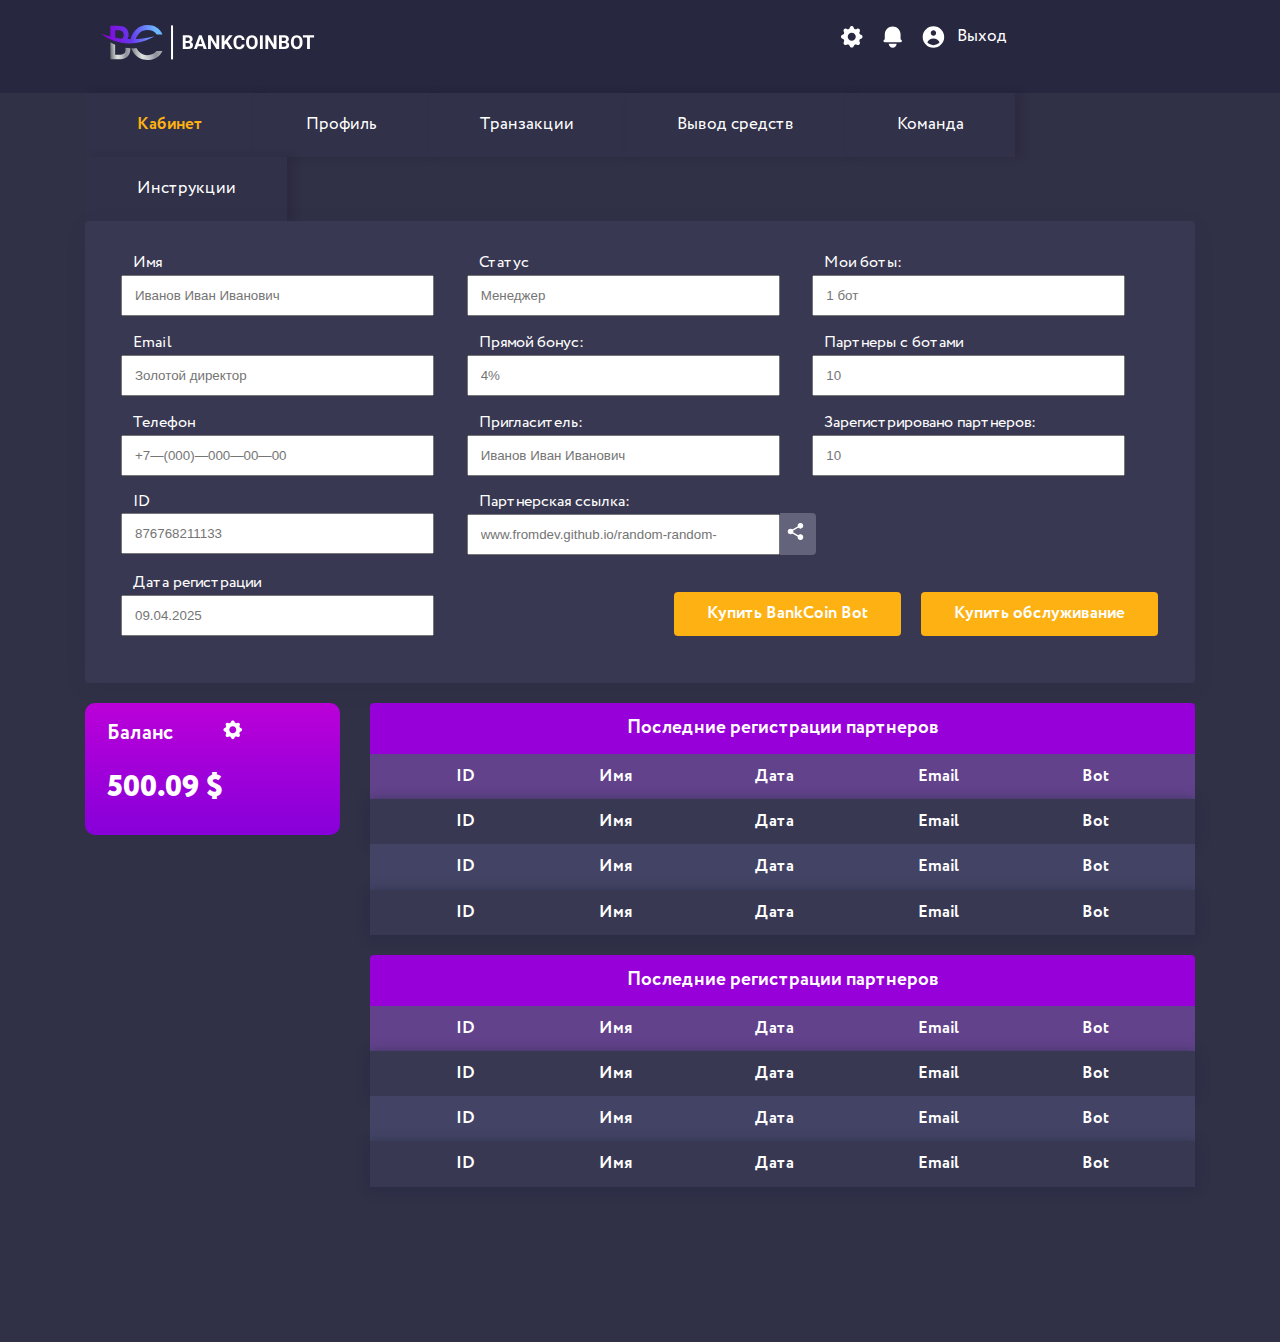
==== cabinet.html @ a49e3e09 "commit 5" ====
<!DOCTYPE html>
<html lang="ru">
<head>
    <meta charset="UTF-8">
    <meta name="viewport" content="width=device-width, initial-scale=1.0">
    <title>Кабинет</title>
    <link rel="stylesheet" href="./styles/style.css">
</head>
<body>
    <header class="header-cabinet">
        <div class="container">
            <div class="row">
                <div class="col col-3 margin"><img src="./img/header_logo.svg" alt=""></div>
                <div class="col col-5"></div>
                <div class="col col-4">
                    <div class="header-cabinet_icon">
                        <img src="./img/cog.svg" alt="">
                        <img class="header-cabinet-icon_bell" src="./img/bell.svg" alt="">
                        <img src="./img/user-circle.svg" alt="">
                        <a href="">Выход</a>
                    </div>
                </div>
            </div>
        </div>
    </header>

    <section class="cabinet-main">
        <div class="container">
            <div class="row">
                        <p>Кабинет</p>
                        <p>Профиль</p>
                        <p>Транзакции</p>
                        <p>Вывод средств</p>
                        <p>Команда</p>
                        <p>Инструкции</p>
            </div>
            <div class="row">
                <form action="">
                    <div class="cabinet-main_name">
                        <label for="">Имя</label>
                        <input type="text" placeholder="Иванов Иван Иванович">
                    </div>
                    <div class="cabinet-main_status">
                        <label for="">Статус</label>
                        <input type="text" placeholder="Менеджер">
                    </div>
                    <div class="cabinet-main_my-bots">
                        <label for="">Мои боты:</label>
                        <input type="text" placeholder="1 бот">
                    </div>
                    <div class="cabinet-main_email">
                        <label for="">Email</label>
                        <input type="text" placeholder="Золотой директор">
                    </div>
                    <div class="cabinet-bonus">
                        <label for="">Прямой бонус:</label>
                        <input type="text" placeholder="4%">
                    </div>
                    <div class="cabinet-main_partners-bots">
                        <label for="">Партнеры с ботами</label>
                        <input type="text" placeholder="10">
                    </div>
                    <div class="cabinet-main_tel">
                        <label for="">Телефон</label>
                        <input type="text" placeholder="+7—(000)—000—00—00">
                    </div>
                    <div class="cabinet-main_inviter">
                        <label for="">Пригласитель:</label>
                        <input type="text" placeholder="Иванов Иван Иванович">
                    </div>
                    <div class="cabinet-main_reg-partners">
                        <label for="">Зарегистрировано партнеров:</label>
                        <input type="text" placeholder="10">
                    </div>
                    <div class="cabinet-main_id">
                        <label for="">ID</label>
                        <input type="text" placeholder="876768211133">
                    </div>
                    <div class="cabinet-main_partner-link">
                        <label for="">Партнерская ссылка:</label>
                        <div class="cabinet-main-partner-link_wrap">
                            <input type="text" placeholder="www.fromdev.github.io/random-random-">
                            <img src="./img/cabinet-main_icon-1.svg" alt="">
                        </div>
                    </div>
                    <div class="cabinet-main_date">
                        <label for="">Дата регистрации</label>
                        <input type="text" placeholder="09.04.2025">
                    </div>
                
                    <div class="cabinet-main_btn">
                        <button class="btn btn-border">Купить BankCoin Bot</button>
                        <button class="btn btn-border">Купить обслуживание</button>
                    </div>
                </form>
            </div>

        </div>
    </section>

    <section class="cabinet-registrations">
        <div class="container">
            <div class="row">
                <div class="cabinet-registrations_balance">
                    <div class="cabinet-registrations-balance_text">
                        <span>Баланс</span>
                        <span>500.09 $</span>
                    </div>
                    <img src="./img/cog.svg" alt="">
                </div>

                <div class="cabinet-registrations_wrap">
                    <div class="cabinet-registrations-wrap_item">
                        <p>Последние регистрации партнеров</p>
                        <div class="cabinet-registrations-wrap-item_span"><span>ID</span> <span>Имя</span> <span>Дата</span> <span>Email</span> <span>Bot</span></div>
                        <div class="cabinet-registrations-wrap-item_span"><span>ID</span> <span>Имя</span> <span>Дата</span> <span>Email</span> <span>Bot</span></div>
                        <div class="cabinet-registrations-wrap-item_span"><span>ID</span> <span>Имя</span> <span>Дата</span> <span>Email</span> <span>Bot</span></div>
                        <div class="cabinet-registrations-wrap-item_span"><span>ID</span> <span>Имя</span> <span>Дата</span> <span>Email</span> <span>Bot</span></div>
                    </div>
                    <div class="cabinet-registrations-wrap_item">
                        <p>Последние регистрации партнеров</p>
                        <div class="cabinet-registrations-wrap-item_span"><span>ID</span> <span>Имя</span> <span>Дата</span> <span>Email</span> <span>Bot</span></div>
                        <div class="cabinet-registrations-wrap-item_span"><span>ID</span> <span>Имя</span> <span>Дата</span> <span>Email</span> <span>Bot</span></div>
                        <div class="cabinet-registrations-wrap-item_span"><span>ID</span> <span>Имя</span> <span>Дата</span> <span>Email</span> <span>Bot</span></div>
                        <div class="cabinet-registrations-wrap-item_span"><span>ID</span> <span>Имя</span> <span>Дата</span> <span>Email</span> <span>Bot</span></div>
                        
                    </div>
                </div>
            </div>
        </div>
    </section>
</body>
</html>
---- styles/style.css ----
@import url('./font.css');
@import url('./grid.css');
@import url('./media.css');


:root {
    --color-yellow: #FEB113;
    --color-white: #FFFFFF;
    --color-black: #000000;
    --color-text: #001A49; 
    --color-headers: #00155F;
    --color-grey: #F1F2F9;
}

/* *_______________MAIN STYLES_______________* */
*,
*::before,
*::after {
  box-sizing: border-box;
}

ul, li {
  list-style: none;
  margin: 0;
  padding: 0;
}

body {
  margin: 0;
  font-family: 'Circe', serif;
  font-weight: 400;
  color: var(--color-black);
  font-size: 17px;
  line-height: 1.41;
}

h1 {
  margin: 0;
  font-weight: 700;
  font-size: 45px;
  line-height: 1.1;
  color: var(--color-white);
}

h2 {
  line-height: 1.36;
  margin: 0;
  font-weight: 700;
  font-size: 37px;
  color: var(--color-headers);
}

h3 {
  margin: 0;
}

h4 {
  margin: 0;
}

img {
  /* max-width: 100%; */
}

p {
  margin: 0;
}

a {
  text-decoration: none;
  color: black;
}

.btn {
  all: unset;
  cursor: pointer;
  box-sizing: border-box;
  font-size: 17px;
  text-align: center;
  font-weight: 700;
  line-height: 1.17;
  color: var(--color-white);
  padding: 12px 33px;
  background: var(--color-yellow);
}

.btn-border {
  border-radius: 4px;
}

.btn-black {
  background: #281C02;
}

.container {
  max-width: 1110px;
  width: 100%;
  margin: 0 auto;
  padding: 0 16px;
}

/* *_______________header_______________* */
.header {
  position: relative;
  overflow: visible;
  padding: 20px;
  color: var(--color-white);
  text-align: center;
  background: #3703456E;
}

.header a {
  display: inline-block;
  max-width: 100%;
}

.header_image-wrapper {
  position: absolute;
  top: 0;
  left: 0;
  width: 100%;
  height: 1441px;
  height: 1236px;
  z-index: -1;
}

.header-image-wrapper_img {
  width: 100%;
  height: 100%;
}

.header_nav {
  display: flex;
  justify-content: space-between;
}

.header_nav a {
  color: var(--color-white);
  font-weight: 700;
  font-size: 17px;
  height: 1.17;
}

.header_login {
  display: flex;
  justify-content: center;
  gap: 20px;
  margin-left: 8px;
}

.header_login .btn {
  min-width: 160px;
}

/* *_______________greating_______________* */
.greating {
  color: var(--color-white);
  padding-top: 174px;
  padding-bottom: 240px;
}

.greating_title h1 {
  margin-bottom: 5px;
}

.greating_title p {
  font-size: 25px;
  line-height: 1.44;
  margin-bottom: 34px;
}

/* *_______________trading_______________* */
.trading {
  padding-top: 56px;
  padding-bottom: 61px;
  background: var(--color-grey);
}

.trading_text h2 {
  line-height: 1.06;
  margin-bottom: 20px;
}

.trading_text p {
  font-size: 20px;
  line-height: 1.67;
}

/* *_______________advantages_______________* */
.advantages {
  padding: 60px 0;
}

.advantages .col:nth-child(1), .advantages .col:nth-child(2)  {
  margin-bottom: 72px;
}

.advantages h2 {
  margin-bottom: 40px;
}

.advantages_item {
  display: flex;
}


.advantages-item_img {
  margin-right: 21px;
}

.advantages-item_img img {
  max-width: 72px;
}

.advantages-item_text b {
  font-size: 27px;
  font-weight: 700;
  line-height: 1.87;
}

.advantages-item_text p {
  font-size: 17px;
  line-height: 1.41;
}

/* *_______________advantages_______________* */
.possibilities {
  padding-top: 55px;
  padding-bottom: 79px;
  background-image: url(../img/advantages_bg.jpg);
  background-position: cover;
  color: var(--color-white);
  position: relative;
}

.possibilities .row {
  max-width: 1101px;
}

.possibilities::before {
  content: '';
  position: absolute;
  top: 44%;
  left: 48%;
  transform: translate(-50%, -50%);
  width: 860px; 
  height: 1px;
  border-bottom: 3px dotted white; 
  opacity: 0.4; 
  z-index: 1;
  /* pointer-events: none; */
}

.possibilities h2 {
  margin-bottom: 45px;
  text-align: center;
  color: var(--color-white);
}

.possibilities_item {
  display: flex;
  flex-direction: column;
  text-align: center;
  z-index: 1;
}

.possibilities_item img {
  max-width: 72px;
  margin: 0 auto;
  margin-bottom: 26px;
}

.possibilities_item p {
  max-width: 251px;
}

.possibilities_item:last-child p {
  max-width: 185px;
}

/* *_______________functions_______________* */
.functions {
  padding: 64px 0;
}

.functions h2 {
  font-size: 37px;
  line-height: 1.72;
  font-weight: 700;
  margin-bottom: 40px;
}

.functions_item img {
  margin-bottom: 16px;
}

.functions_item p {
  max-width: 255px;
  font-size: 16px;
  line-height: 1.5;
}

/* *_______________strategies_______________* */
.strategies {
  padding-top: 55px;
  padding-bottom: 70px;
  background: #F1F2FF;
}

.strategies h2 {
  text-align: center;
  margin-bottom: 40px;
}

.strategies_wrap {
  display: flex;
}

.strategies-wrap_left {
  margin-right: 65px;
}

.strategies-wrap_left p {
  font-size: 19px;
  line-height: 1.57;
  color: #0E1F5A;
  font-weight: 700;
  max-width: 476px;
}

.strategies-wrap_right {
  display: flex;
  flex-direction: column;
  gap: 14px;
}

.strategies-wrap-right_card {
  position: relative;
  padding: 24px 35px 30px 32px;
  background: var(--color-white);
  border-radius: 4px;
  box-shadow: 0px 4px 15px 0px #00000014;
}

.strategies-wrap-right_card:nth-child(1)::before {
  content: '';
  position: absolute;
  left: 0;
  top: 50%;
  transform: translateY(-50%);
  height: 89px; 
  width: 3px;
  background-color: #FECA13; 
}

.strategies-wrap-right_card:nth-child(2)::before {
  content: '';
  position: absolute;
  left: 0;
  top: 50%;
  transform: translateY(-50%);
  height: 89px; 
  width: 3px;
  background-color: #4168F2; 
}

.strategies-wrap-right_card:nth-child(3)::before {
  content: '';
  position: absolute;
  left: 0;
  top: 50%;
  transform: translateY(-50%);
  height: 89px; 
  width: 3px;
  background: #8900D9;
}

.strategies-wrap-right_card b {
  font-size: 21px;
  font-weight: 800;
  line-height: 1.42;
}

.strategies-wrap-right_card:nth-child(1) b {
  color: #FECA13;
} 

.strategies-wrap-right_card:nth-child(2) b {
  color: #4168F2;
} 

.strategies-wrap-right_card:nth-child(3) b {
  color: #A437ED;
} 

.strategies-wrap-right_card p {
  font-size: 17px;
  max-width: 505px;
}

/* *_______________safety _______________* */
.safety {
  padding-top: 138px;
  padding-bottom: 113px;
}

.safety h2 {
  font-size: 37px;
  font-weight: 800;
  line-height: 1.72;
  margin-bottom: 20px;
}

.safety_left {
  display: flex;
  flex-direction: column;
  max-width: 570px;
  margin-right: 32px;
}

.safety-left_item {
  display: flex;
  padding: 34px 44px 39px 33px;
  font-size: 17px;
  background: #F0ECFD;
  color: #18191F;
  box-shadow: 0px 4px 11px 0px #4A1D662E;
  border-radius: 4px;
}

.safety-left_item:nth-child(1) {
  background: linear-gradient(to bottom, #7C06C4, #6506C4);
  box-shadow: 0px 4px 15px 0px #00000014;
  color: var(--color-white);
}

.safety-left_item:nth-child(1) img {
  width: 72px;
  height: 72px;
}

.safety-left_item img {
  min-width: 72px;
  min-height: 72px;
  margin-right: 26px;
}

.safety_hand {
  border-radius: 4px;
  box-shadow: 0px 4px 7px 0px #5252523B;
}

/* *_______________steps _______________* */
.steps {
  padding-top: 60px;
  padding-bottom: 135px;
  background-image: url(../img/steps_bg.jpg);
  background-position: right center;
  background-repeat: no-repeat;
  background-size: cover;
  
}

.steps h2 {
  color: var(--color-white);
  font-weight: 800;
  margin-bottom: 100px;
}

/* *_______________crypto-prices_______________* */
.crypto-prices {
  padding-top: 42px;
  padding-bottom: 77px;
  background-image: url(../img/crypto-prices_bg.jpg);
}

.crypto-prices_btn {
  padding: 18px 20px;
  display: flex;
  background: #3F226194;
  width: 48px;
  height: 48px;
  border-radius: 50%;
  margin: auto 0;
  cursor: pointer;
}

.crypto-prices h2 {
  color: var(--color-white);
  font-weight: 800;
  margin-bottom: 38px;
  text-align: center;
}

.crypto-prices_cards {
  display: flex;
  justify-content: center;
  gap: 50px;
}

.crypto-prices-cards_item {
  padding: 40px 55px;
  background: var(--color-white);
  box-shadow: 0px 4px 19px 0px #00000040;
  border-radius: 10px;
  text-align: center;
}

.crypto-prices-cards_item p {
  text-align: center;
}

.crypto-prices-cards-item_text {
  font-size: 16px;
  color: #5C79B2;
  line-height: 3.36;
}

.crypto-prices-cards-item_price { 
  display: flex;
  font-size: 37px;
  font-weight: 800;
  gap: 11px;
}

.crypto-prices-cards-item_price span {
  display: inline-block;
  font-size: 22px;
  font-weight: 400;
  color: #F53030;
  line-height: 2.29;
  margin-bottom: auto;
}

/* *_______________questions_______________* */
.questions {
  padding-top: 60px;
  padding-bottom: 85px;
  background: #F4F2FF;
}

.questions h2 {
  line-height: 1.51;
  font-weight: 800;
  text-align: center;
  margin-bottom: 30px;
}

.questions_items {
  display: flex;
  flex-direction: column;
  gap: 10px;
}

.questions-items_item {
  display: flex;
  justify-content: space-between;
  padding: 12px 40px;
  background: var(--color-white);
  border-radius: 10px;
  font-size: 20px;
  line-height: 1.2;
  font-weight: 700;
  color: #001A49;
  box-shadow: 0px 4px 11px 0px #4A1D661A;
}

.questions-items-item_text {
  display: flex;
  align-items: center;
}

.questions-items_item img {
  padding: 20px 18px;
  border-radius: 50%;
  background: #D4D6F1;
}

/* *_______________contact-form_______________* */
.contact-form {
  padding: 59px 195px 49px 176px;
  padding-top: 59px;
  padding-bottom: 49px;
  background-image: url(../img/contact-form_bg.jpg);
}

.contact-form h2 {
  line-height: 1.22;
  font-weight: 700;
  font-size: 27px;
  color: var(--color-white);
  margin-bottom: 27px;
}

.contact-form_right {
  margin-right: 150px;
}

.contact-form_left form {
  display: flex;
}

.contact-form-left_input {
  display: flex;
  flex-direction: column;
  gap: 10px;
  margin-right: 15px;
}

.contact-form-left_input input {
  padding: 10px 18px;
  min-width: 255px;
  border: none;
  border-radius: 4px;
  font-size: 14px;
  line-height: 1.71;
  color: #A1A1A1;
  outline: none;
}

.contact-form-left_area textarea {
  padding: 9px 23px 9px 23px;
  font-size: 14px;
  min-width: 365px;
  min-height: 100px;
  line-height: 1.71;
  color: #A1A1A1;
  border-radius: 4px;
  border: none;
  margin-bottom: 10px;
  outline: none;
}

.contact-form-left_area input {
 margin: 0;
}

.checkbox-container label {
  font-size: 15px;
  color: var(--color-white);
}

.checkbox-container label a {
  color: var(--color-white);
  font-weight: 700;
  text-decoration:underline;
}

.contact-form-left_area .btn {
  display: flex;
  margin-left: auto;
  margin-top: 37px;
  padding: 13px 39px;
}

.footer {
  padding-top: 44px;
  padding-bottom: 24px;
  background: #0B0D17;
  color: var(--color-white);
}

.footer_top {
  margin-bottom: 30px;
}

.footer-top_logo {
  text-align: center;
  margin-bottom: 38px;
}

.footer-top_info {
  display: flex;
  justify-content: center;
  text-align: center;
}
.footer-top_info nav {
  text-align: center;
  display: flex;
  line-height: 1.33;
  font-size: 15px;
  gap: 42px;
}

.footer-top-info_license {
  display: flex;
  justify-content: flex-end;
  font-size: 15px;
  line-height: 1.33;
  text-align: end;
}

.footer_bottom {
  position: relative;
  border-top: var(--color-white);
  display: flex;
  justify-content: space-between;
}

.footer_bottom::before {
  content: "";
  position: absolute;
  left: 50%; 
  top: -20px;
  width: 1200px; 
  height: 1px; 
  background-color: white; 
  opacity: 0.2; 
  transform: translateX(-50%);
}

.footer_bottom p {
  color: #D9DBE1;
  font-size: 14px;
  line-height: 1.71;
}

.footer-bottom_social {
  display: flex;
  gap: 16px;
}

.footer-bottom-social_img {
  text-align: center;
  width: 24px;
  height: 24px;
  border-radius: 100%;
  background: #23252E;
  visibility: visible;
  max-width: 100%;
}

/* ?_______________HOME-MENU_______________* */

.home-menu {
  padding: 80px 0;
}

.home-menu_items {
  display: flex;
  flex-direction: column;
  gap: 30px;
  text-align: center;
  justify-content: center;
}

.home-menu-items_item {
  padding: 20px;
  background: #404066;
  color: white;
  font-size: 30px;
  font-weight: 700;
  border-radius: 4px;
  width: 800px;
  margin: 0 auto;
}

/* ?_______________LOGIN_______________* */
.header-login {
  background: #370345;
}

/* *_______________login-form_______________* */
.login-form {
  background: #F8F9FF;
  padding: 139px 0;
}

.login-form_wrap h1 {
  font-size: 26px;
  color: #00155F;
  margin-bottom: 7px;
  line-height: 100%;
  letter-spacing: -0.55px;
}

.login-form_wrap p {
  color: #8392AB;
  line-height: 100%;
  letter-spacing: -0.55px;
  margin-bottom: 30px;
}

.login-form_wrap form {
  display: flex;
  flex-direction: column;
}

.login-form_wrap form label {
  color: #252F40;
  margin-bottom: 5px;
}

.login-form_wrap form input {
  padding: 12px;
  border-radius: 4px;
  border: 1px solid #D9D9D9;
  min-width: 361px;
}

.login-form_wrap form input:hover, .login-form_wrap form input:focus {
  border: 1px solid #E293D3;
  box-shadow: 0px 0px 0px 2px #E293D37F;
  outline: none;
}

.login-form_wrap form label:last-of-type {
  margin-top: 30px;
}

.login-form_wrap span {
  font-size: 14px;
  color: #8392AB;
  line-height: 100%;
}

.login-form-wrap_remember-password {
  text-decoration: underline;
  margin-top: 5px;
  margin-bottom: 30px;
}

.login-form_wrap button {
  margin-bottom: 19px;
}

.login-form_wrap a {
  color: #00155F;
  font-size: 17px;
  font-weight: 700;
}

.login-form_wrap {
  display: flex;
  flex-direction: column;
}

/* ?_______________REGISTER_______________* */
.register_wrap {
  padding: 40px 50px 68px 49px;
  margin-top: 82px;
  background: #FFFFFF;
  box-shadow: 0px 20px 27px 0px #0000000D;
  max-width: 1110px;
  width: 100%;
  width: 1110px;
  margin: 82px auto 116px auto;
  border-radius: 12px;
  box-shadow: 0px 20px 27px 0px #0000000D;
}

.register_wrap h1 {
  text-align: center;
  color: #00155F;
  font-size: 26px;
  margin-bottom: 36px;
}

.register_wrap form {
  display: grid;
  grid-template-rows:  repeat(3, 1fr);
  grid-template-columns: repeat(3, 1fr);
  gap: 15px 20px;
}

.register-wrap-form_email {
  grid-row: 1;
  grid-column: 1;
}

.register-wrap-form_password-new {
  grid-row: 1;
  grid-column: 2;
}

.register-wrap-form_password {
  grid-row: 1;
  grid-column: 3;
}

.register-wrap-form_name {
  grid-row: 2;
  grid-column: 1;
}

.register-wrap-form_id {
  grid-row: 3;
  grid-column: 1;
}

.register-wrap-form_btn {
  grid-row: 3;
  grid-column: 2;
  height: 45;
}

.register-wrap-form_input {
  color: #00155F;
  margin-top: auto;
  grid-row: 3;
  grid-column: 3;
  font-size: 14px;
}

.register_wrap form label {
  font-size: 17px;
  color: #252F40;
  margin-bottom: 5px;
  margin-left: 11px;
}

.register_wrap form input {
  font-size: 15px;
  padding: 12px;
  width: 323px;
  border-radius: 4px;
  border: solid 1px #D9D9D9;
}

.register_wrap form input:hover, .register_wrap form input:focus {
  border: 1px solid #E293D3;
  box-shadow: 0px 0px 0px 2px #E293D37F;
  outline: none;
}

.register_wrap form button {
  box-shadow: 0px 2px 4px -1px #00000012, 0px 4px 6px -1px #0000001F;
  width: 323px;
  height: 45px;
  text-align: center;
  margin-top: auto;
}

.register_wrap .register-wrap-form_input label {
  margin: 0;
  font-size: 14px;
}

.register_wrap .register-wrap-form_input input {
  margin: 0;
}

.register_wrap .register-wrap-form_input input:focus, .register_wrap .register-wrap-form_input input:active, .register_wrap .register-wrap-form_input input:hover {
  border: none;
  box-shadow: none;
}

.register_wrap .register-wrap-form_input span {
  font-weight: 700;
  color: #00155F;
}

.register_join {
  display: flex;
  margin-top: 35px;
  justify-content: center;
  gap: 10px;
}

.register_join span {
  color: #8392AB;
  font-size: 14px;
}

.register_join a {
  font-weight: 700;
  font-size: 14px;
  color: #00155F;
}

/* ?_______________CABINET______________* */
.header-cabinet {
  background: #27273F;
  padding: 25px 0;
}

.header-cabinet_icon {
  display: flex;
}

.header-cabinet-icon_bell {
  position: relative;
}

.header-cabinet img + img {
  margin-left: 20px;
}

.header-cabinet a {
  margin-left: 12px;
  color: #FFFFFF;
}

/* *_______________cabinet-main _______________* */
.cabinet-main {
  background: #303047;
}

.cabinet-main p {
  padding: 20px 51.5px;
  background: #313149;
  box-shadow: 7px 0px 8px 0px #1E152738;
  color: #FFFFFF;
  /* border-radius: 4px; */
}

.cabinet-main p:first-child {
  color: #FEB113;
  font-weight: 700;
}

.cabinet-main form {
  display: grid;
  gap: 15px 0px;
  grid-template-columns: repeat(3, 1fr);
  grid-template-rows: repeat(5, 1fr);
  padding: 30px 37px 47px 36px;
  background: #383852;
  box-shadow: 0px 6px 27px 0px #0000000D;
  border-radius: 4px;
}

.cabinet-main-partner-link_wrap {
  display: flex;
  align-items: center;
}

.cabinet-main_name {
  grid-row: 1;
  grid-column: 1;
  width: 313px;
}

.cabinet-main_partner-link {
  display: flex;
  flex-direction: column;
  grid-row: 4;
  grid-column: 2/4;
}

.cabinet-main_partner-link img {
  background: #63637C;
  padding: 10px 12px 15px 7px;
  border-top-right-radius: 4px;
  border-bottom-right-radius: 4px;
}

.cabinet-main_date {
  grid-row: 5;
  grid-column: 1;
}

.cabinet-main_id {
  display: flex;
  flex-direction: column;
}

.cabinet-main_btn {
  grid-row: 5;
  grid-column: 2/4;
  display: flex;
  gap: 20px;
  margin-left: auto;
  margin-top: auto;
}

.cabinet-main form label {
  color: #FFFFFF;
  font-size: 16px;
  margin-left: 12px;
}

.cabinet-main form input {
  padding: 11px 12px;
  width: 313px;
  max-width: 313px;
  color: #013965;
}

/* *_______________cabinet-main _______________* */
.cabinet-registrations {
  padding-top: 20px;
  padding-bottom: 155px;
  background: #303047;
}

.cabinet-registrations_balance {
  display: flex;
  padding: 17px 19px 17px 22px;
  background: linear-gradient(to bottom, #BB00D9, #8700D9);
  border-radius: 10px;
  margin-right: auto;
  height: 132px;
  width: 255px;
}

.cabinet-registrations_balance img {
  width: 20px;
  height: 20px;
  /* padding: 16px; */
}

.cabinet-registrations-balance_text {
  display: flex;
  flex-direction: column;
  gap: 19px;
  color: var(--color-white);
}

.cabinet-registrations-balance_text span:nth-child(1) {
  font-size: 21px;
  font-weight: 700;
  line-height: 134%;
}

.cabinet-registrations-balance_text span:nth-child(2) {
  font-size: 31px;
  font-weight: 800;
  line-height: 132%;
}

.cabinet-registrations-wrap_item p {
  font-weight: 700;
  line-height: 124%;
  font-size: 19px;
  padding: 14px 0;
  background: #9800D9;
  min-width: 825px;
  text-align: center;
  color: white;
  border-top-left-radius: 4px;
  border-top-right-radius: 4px;
}



.cabinet-registrations-wrap-item_span {
  padding: 12px 86px;
  background: #62428B;
  color: var(--color-white);
  font-weight: 700;
  line-height: 124%;
}

.cabinet-registrations-wrap_item .cabinet-registrations-wrap-item_span:nth-last-child(4) {
  display: flex;
  justify-content: space-between;
}

.cabinet-registrations-wrap_item .cabinet-registrations-wrap-item_span:nth-last-child(3) {
  display: flex;
  justify-content: space-between;
  background: #383852;
  box-shadow: 0px 1px 10px 0px #222B41AD;
}

.cabinet-registrations-wrap_item .cabinet-registrations-wrap-item_span:nth-last-child(2) {
  display: flex;
  justify-content: space-between;
  background: #434365;
}

.cabinet-registrations-wrap_item .cabinet-registrations-wrap-item_span:nth-last-child(1) {
  display: flex;
  justify-content: space-between;
  background: #383852;
  box-shadow: 0px 1px 10px 0px #222B41AD;
}

.cabinet-registrations_wrap  {
  display: flex;
  flex-direction: column;
  gap: 20px
}

.profile p {
  padding: 20px 51.5px;
  background: #313149;
  box-shadow: 7px 0px 8px 0px #1E152738;
  color: #FFFFFF;
  /* border-radius: 4px; */
}

.profile p:nth-child(2) {
  color: #FEB113;
  font-weight: 700;
}
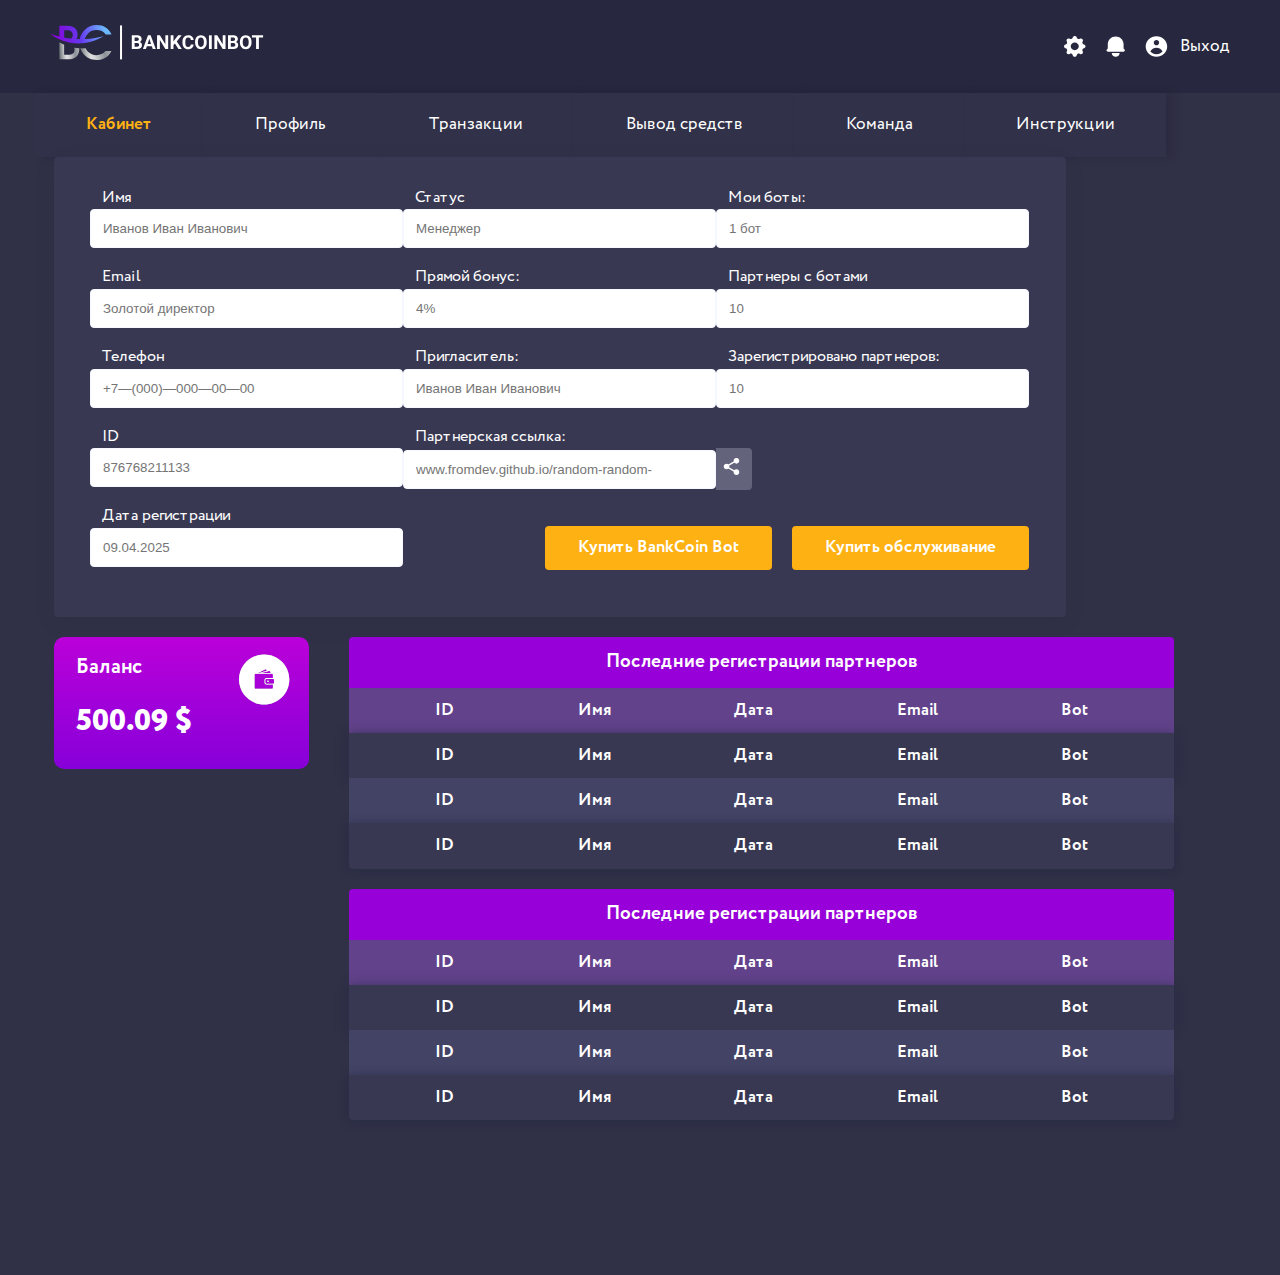
==== commit e0047599: "commit 9" ====
--- a/cabinet.html
+++ b/cabinet.html
@@ -5,6 +5,7 @@
     <meta name="viewport" content="width=device-width, initial-scale=1.0">
     <title>Кабинет</title>
     <link rel="stylesheet" href="./styles/style.css">
+    <link rel="stylesheet" href="./styles/media.css">
 </head>
 <body>
     <header class="header-cabinet">
@@ -26,13 +27,13 @@
 
     <section class="cabinet-main">
         <div class="container">
-            <div class="row">
-                        <p>Кабинет</p>
-                        <p>Профиль</p>
-                        <p>Транзакции</p>
-                        <p>Вывод средств</p>
-                        <p>Команда</p>
-                        <p>Инструкции</p>
+            <div class="row desktop">
+                <a>Кабинет</a>
+                <a>Профиль</a>
+                <a>Транзакции</a>
+                <a>Вывод средств</a>
+                <a>Команда</a>
+                <a>Инструкции</a>
             </div>
             <div class="row">
                 <form action="">
@@ -105,8 +106,9 @@
                     <div class="cabinet-registrations-balance_text">
                         <span>Баланс</span>
                         <span>500.09 $</span>
+                        
                     </div>
-                    <img src="./img/cog.svg" alt="">
+                    <img src="./img/cabinet_icon.svg" alt="">
                 </div>
 
                 <div class="cabinet-registrations_wrap">
--- a/styles/style.css
+++ b/styles/style.css
@@ -1,6 +1,5 @@
 @import url('./font.css');
 @import url('./grid.css');
-@import url('./media.css');
 
 
 :root {
@@ -59,7 +58,7 @@
 }
 
 img {
-  /* max-width: 100%; */
+  max-width: 100%;
 }
 
 p {
@@ -93,10 +92,11 @@
 }
 
 .container {
-  max-width: 1110px;
+  max-width: 1212px;
   width: 100%;
   margin: 0 auto;
   padding: 0 16px;
+  /* margin: 0 auto */
 }
 
 /* *_______________header_______________* */
@@ -107,11 +107,16 @@
   color: var(--color-white);
   text-align: center;
   background: #3703456E;
+  z-index: 2;
 }
 
 .header a {
   display: inline-block;
   max-width: 100%;
+}
+
+.header_logo {
+  min-width: 213px;
 }
 
 .header_image-wrapper {
@@ -119,7 +124,6 @@
   top: 0;
   left: 0;
   width: 100%;
-  height: 1441px;
   height: 1236px;
   z-index: -1;
 }
@@ -152,11 +156,12 @@
   min-width: 160px;
 }
 
+
+
 /* *_______________greating_______________* */
 .greating {
   color: var(--color-white);
-  padding-top: 174px;
-  padding-bottom: 240px;
+  padding: 174px 0 240px;
 }
 
 .greating_title h1 {
@@ -240,14 +245,14 @@
 .possibilities::before {
   content: '';
   position: absolute;
-  top: 44%;
-  left: 48%;
+  top: 42%;
+  left: 50%;
   transform: translate(-50%, -50%);
   width: 860px; 
   height: 1px;
   border-bottom: 3px dotted white; 
   opacity: 0.4; 
-  z-index: 1;
+  z-index: 2;
   /* pointer-events: none; */
 }
 
@@ -268,6 +273,7 @@
   max-width: 72px;
   margin: 0 auto;
   margin-bottom: 26px;
+  z-index: 2;
 }
 
 .possibilities_item p {
@@ -276,6 +282,7 @@
 
 .possibilities_item:last-child p {
   max-width: 185px;
+  margin: 0 auto;
 }
 
 /* *_______________functions_______________* */
@@ -415,7 +422,6 @@
   display: flex;
   flex-direction: column;
   max-width: 570px;
-  margin-right: 32px;
 }
 
 .safety-left_item {
@@ -448,26 +454,59 @@
 .safety_hand {
   border-radius: 4px;
   box-shadow: 0px 4px 7px 0px #5252523B;
+  height: 100%;
 }
 
 /* *_______________steps _______________* */
 .steps {
-  padding-top: 60px;
-  padding-bottom: 135px;
+  padding-top: 135px;
+  padding-bottom: 100px;
   background-image: url(../img/steps_bg.jpg);
   background-position: right center;
   background-repeat: no-repeat;
   background-size: cover;
-  
 }
 
 .steps h2 {
   color: var(--color-white);
   font-weight: 800;
-  margin-bottom: 100px;
-}
+  /* margin-bottom: 100px; */
+  padding-bottom: 200px;
+}
+
+.steps_list {
+  display: flex;
+  gap: 20px;
+  color: var(--color-white);
+}
+
+.steps_list p {
+  max-width: 174px;
+}
+
+.steps_list li {
+  width: 120px;
+  text-align: center;
+  position: relative;
+}
+
+
+.steps_line {
+  width: 1170px;
+}
+
+.steps_list li:nth-child(even) {
+  /* position: absolute; */
+  margin-top: -200px;
+}
+
 
 /* *_______________crypto-prices_______________* */
+
+.crypto-prices .container {
+  position: relative;
+}
+
 .crypto-prices {
   padding-top: 42px;
   padding-bottom: 77px;
@@ -475,6 +514,8 @@
 }
 
 .crypto-prices_btn {
+  position: absolute;
+  top: 50%;
   padding: 18px 20px;
   display: flex;
   background: #3F226194;
@@ -485,6 +526,16 @@
   cursor: pointer;
 }
 
+.crypto-prices_btn-right {
+  right: 10px;
+  left: auto;
+}
+
+.crypto-prices_btn-left {
+  left: 10px;
+  right: auto;
+}
+
 .crypto-prices h2 {
   color: var(--color-white);
   font-weight: 800;
@@ -493,13 +544,14 @@
 }
 
 .crypto-prices_cards {
+  position: relative;
   display: flex;
   justify-content: center;
   gap: 50px;
 }
 
 .crypto-prices-cards_item {
-  padding: 40px 55px;
+  padding: 40px 30px;
   background: var(--color-white);
   box-shadow: 0px 4px 19px 0px #00000040;
   border-radius: 10px;
@@ -563,6 +615,9 @@
   font-weight: 700;
   color: #001A49;
   box-shadow: 0px 4px 11px 0px #4A1D661A;
+  max-width: 850px;
+  min-width: 850px;
+  margin: 0 auto;
 }
 
 .questions-items-item_text {
@@ -578,7 +633,7 @@
 
 /* *_______________contact-form_______________* */
 .contact-form {
-  padding: 59px 195px 49px 176px;
+  /* padding: 59px 195px 49px 176px; */
   padding-top: 59px;
   padding-bottom: 49px;
   background-image: url(../img/contact-form_bg.jpg);
@@ -593,7 +648,7 @@
 }
 
 .contact-form_right {
-  margin-right: 150px;
+  /* margin-right: 150px; */
 }
 
 .contact-form_left form {
@@ -618,10 +673,14 @@
   outline: none;
 }
 
+.contact-form-left_area {
+  width: 100%;
+}
+
 .contact-form-left_area textarea {
   padding: 9px 23px 9px 23px;
   font-size: 14px;
-  min-width: 365px;
+  width: 100%;
   min-height: 100px;
   line-height: 1.71;
   color: #A1A1A1;
@@ -636,14 +695,17 @@
 }
 
 .checkbox-container label {
-  font-size: 15px;
-  color: var(--color-white);
+  font-size: 14px;
+  color: var(--color-white);
+  width: 100%;
 }
 
 .checkbox-container label a {
   color: var(--color-white);
   font-weight: 700;
   text-decoration:underline;
+  font-size: 14px;
+
 }
 
 .contact-form-left_area .btn {
@@ -654,6 +716,8 @@
 }
 
 .footer {
+  position: relative;
+  z-index: 2;
   padding-top: 44px;
   padding-bottom: 24px;
   background: #0B0D17;
@@ -702,7 +766,7 @@
   position: absolute;
   left: 50%; 
   top: -20px;
-  width: 1200px; 
+  width: 100%; 
   height: 1px; 
   background-color: white; 
   opacity: 0.2; 
@@ -757,13 +821,45 @@
 
 /* ?_______________LOGIN_______________* */
 .header-login {
-  background: #370345;
+  background: #370345 ;
+  z-index: 2;
+}
+
+.login-form_bg {
+  content: "";
+  position: absolute;
+  z-index: 1;
+  right: -200px;
+  top: 0;
+  left: 54%;
+  bottom: 0;
+  -webkit-transform: skewX(-17deg);
+  transform: skewX(-17deg);
+  overflow: hidden;
+}
+
+.login-form_bg::before {
+  content: "";
+  position: absolute;
+  right: -150px;
+  top: 0;
+  left: -150px;
+  bottom: 0;
+  background: url(../img/login_bg.jpg) no-repeat top left -350px;
+  background-size: cover;
+  /* -webkit-transform: skewX(17deg); */
+  transform: skewX(17deg);
+  /* width: 754px; */
+  /* height: 778px; */
 }
 
 /* *_______________login-form_______________* */
 .login-form {
+  position: relative;
   background: #F8F9FF;
   padding: 139px 0;
+  overflow: hidden;
+  /* max-width: 100vh; */
 }
 
 .login-form_wrap h1 {
@@ -835,18 +931,35 @@
   flex-direction: column;
 }
 
+.login-form_wrap span {
+  margin-right: 4px;
+}
+
 /* ?_______________REGISTER_______________* */
+.register::before {
+  content: "";
+  background: url(../img/login_bg.jpg) no-repeat center;
+  background-size: cover;
+  position: absolute;
+  left: 0;
+  right: 0;
+  top: 0;
+  height: 66%;
+  z-index: 1;
+}
+
 .register_wrap {
+  position: relative;
   padding: 40px 50px 68px 49px;
   margin-top: 82px;
   background: #FFFFFF;
   box-shadow: 0px 20px 27px 0px #0000000D;
   max-width: 1110px;
-  width: 100%;
   width: 1110px;
   margin: 82px auto 116px auto;
   border-radius: 12px;
   box-shadow: 0px 20px 27px 0px #0000000D;
+  z-index: 2;
 }
 
 .register_wrap h1 {
@@ -895,11 +1008,16 @@
 }
 
 .register-wrap-form_input {
+  display: flex;
   color: #00155F;
   margin-top: auto;
   grid-row: 3;
   grid-column: 3;
   font-size: 14px;
+}
+
+.register-wrap-form_input label {
+  display: flex;
 }
 
 .register_wrap form label {
@@ -933,11 +1051,15 @@
 
 .register_wrap .register-wrap-form_input label {
   margin: 0;
+  margin-left: 5px;
   font-size: 14px;
+  min-width: 100%;
 }
 
 .register_wrap .register-wrap-form_input input {
   margin: 0;
+  width: 20px;
+  height: 20px;
 }
 
 .register_wrap .register-wrap-form_input input:focus, .register_wrap .register-wrap-form_input input:active, .register_wrap .register-wrap-form_input input:hover {
@@ -945,9 +1067,10 @@
   box-shadow: none;
 }
 
-.register_wrap .register-wrap-form_input span {
+.register_wrap .register-wrap-form_input a {
   font-weight: 700;
   color: #00155F;
+  text-decoration: underline;
 }
 
 .register_join {
@@ -974,8 +1097,15 @@
   padding: 25px 0;
 }
 
+.header-cabinet .col-4 {
+  display: flex;
+  align-items: center;
+  justify-content: end;
+}
+
 .header-cabinet_icon {
   display: flex;
+  justify-content: end;
 }
 
 .header-cabinet-icon_bell {
@@ -996,7 +1126,7 @@
   background: #303047;
 }
 
-.cabinet-main p {
+.cabinet-main a {
   padding: 20px 51.5px;
   background: #313149;
   box-shadow: 7px 0px 8px 0px #1E152738;
@@ -1004,7 +1134,7 @@
   /* border-radius: 4px; */
 }
 
-.cabinet-main p:first-child {
+.cabinet-main a:first-child {
   color: #FEB113;
   font-weight: 700;
 }
@@ -1026,11 +1156,28 @@
 }
 
 .cabinet-main_name {
+  display: flex;
+  flex-direction: column;
   grid-row: 1;
   grid-column: 1;
   width: 313px;
 }
 
+.cabinet-main_date {
+  display: flex;
+  flex-direction: column;
+}
+
+.cabinet-main_tel {
+  display: flex;
+  flex-direction: column;
+}
+
+.cabinet-main_my-bots {
+  display: flex;
+  flex-direction: column;
+}
+ 
 .cabinet-main_partner-link {
   display: flex;
   flex-direction: column;
@@ -1064,6 +1211,38 @@
   margin-top: auto;
 }
 
+.cabinet-bonus {
+  display: flex;
+  flex-direction: column;
+}
+
+.cabinet-main_partners-bots {
+  display: flex;
+  flex-direction: column;
+}
+
+.cabinet-main_inviter {
+  display: flex;
+  flex-direction: column;
+}
+
+.cabinet-main_reg-partners {
+  display: flex;
+  flex-direction: column;
+}
+
+.cabinet-main_email {
+  display: flex;
+  width: 100%;
+  flex-direction: column;
+  grid-row: 2;
+}
+
+.cabinet-main_status {
+  display: flex;
+  flex-direction: column;
+}
+
 .cabinet-main form label {
   color: #FFFFFF;
   font-size: 16px;
@@ -1075,6 +1254,14 @@
   width: 313px;
   max-width: 313px;
   color: #013965;
+  border-radius: 4px;
+  border: solid 1px #F6F8FF;
+}
+
+.cabinet-main form input:hover, .cabinet-main form input:focus {
+  border: 1px solid #E293D3;
+  box-shadow: 0px 0px 0px 2px #E293D37F;
+  outline: none;
 }
 
 /* *_______________cabinet-main _______________* */
@@ -1095,9 +1282,9 @@
 }
 
 .cabinet-registrations_balance img {
-  width: 20px;
-  height: 20px;
-  /* padding: 16px; */
+  width: 51px;
+  height: 51px;
+  margin-left: auto;
 }
 
 .cabinet-registrations-balance_text {
@@ -1132,8 +1319,6 @@
   border-top-right-radius: 4px;
 }
 
-
-
 .cabinet-registrations-wrap-item_span {
   padding: 12px 86px;
   background: #62428B;
@@ -1165,6 +1350,8 @@
   justify-content: space-between;
   background: #383852;
   box-shadow: 0px 1px 10px 0px #222B41AD;
+  border-bottom-left-radius: 4px;
+  border-bottom-right-radius: 4px;
 }
 
 .cabinet-registrations_wrap  {
@@ -1184,4 +1371,135 @@
 .profile p:nth-child(2) {
   color: #FEB113;
   font-weight: 700;
-}+}
+
+/* ?_______________profile-data______________* */
+.profile-data {
+  background: #303047;
+}
+
+.profile-data form {
+  display: flex;
+  gap: 58px;
+  padding: 31px 36px 46px 36px;
+  background: #383852;
+}
+
+.profile-data_social {
+  display: flex;
+  flex-direction: column;
+  gap: 16px;
+  text-align: center;
+}
+
+.profile-data_social button {
+  width: 207px;
+  margin-left: auto;
+}
+
+.profile-data_social input {
+  min-width: 269px;
+}
+
+.profile-data-social_icon {
+  display: flex;
+  gap: 21px;
+}
+
+.profile-data form input {
+  font-size: 16px;
+  color:  #4E4E4E;
+  border: 1px solid #FFFFFF;
+  border-radius: 4px;
+  padding: 10px 0px;
+  padding-left: 20px;
+  max-height: 45px;
+  max-width: 202px;
+}
+
+.profile-data_grid {
+  display: grid;
+  gap: 10px 18px;
+  grid-template-rows: repeat(4, 1fr);
+  grid-template-columns: repeat(3, 1fr);
+}
+
+.profile-data_name {
+  grid-column: 1;
+  grid-row: 1;
+}
+
+.profile-data_last-name {
+  grid-column: 2;
+  grid-row: 1;
+}
+
+.profile-data_surname {
+  grid-column: 3;
+  grid-row: 1;
+}
+
+.profile-data_date {
+  grid-column: 1;
+  grid-row: 2;
+}
+
+.profile-data_country {
+  grid-column: 1;
+  grid-row: 3;
+}
+
+.profile-data_region {
+  grid-column: 2;
+  grid-row: 3;
+}
+
+.profile-data_city {
+  grid-column: 3;
+  grid-row: 3;
+}
+
+.profile-data_number {
+  grid-column: 1 / span 2; /* первые две колонки */
+  grid-row: 4;
+  max-width: 320px;
+}
+
+.profile-data_email {
+  grid-column: 3 / span 2; /* вторые две колонки */
+  grid-row: 4;
+  max-width: 320px;
+}
+
+.profile-main {
+  background: #303047;
+}
+
+.profile-main p {
+  padding: 20px 46px;
+  background: #313149;
+  box-shadow: 7px 0px 8px 0px #1E152738;
+  color: #FFFFFF;
+  /* border-radius: 4px; */
+}
+
+.profile-main p:nth-child(2) {
+  color: #FEB113;
+  font-weight: 700;
+}
+
+.mobile_hamburger {
+  display: none;
+}
+
+.steps_mobile {
+  display: none;
+}
+
+.mobile-sm {
+  display: none;
+}
+
+.register_mobile {
+  display: none;
+} --- a/styles/media.css
+++ b/styles/media.css
@@ -0,0 +1,490 @@
+.between {
+    justify-content: space-between;
+}
+
+.align-center {
+    align-items: center;
+}
+
+.text-center {
+    text-align: center;
+}
+
+.hidden {
+    display: none;
+}
+
+.margin {
+    margin: auto;
+}
+
+@media (max-width: 1399px) {
+    .cabinet-main form {
+        margin: 0 20px;
+    }
+
+    .cabinet-registrations_balance {
+        margin-left: 20px;
+        margin-right: 20px;
+    }
+
+    .cabinet-registrations_wrap {
+        margin-left: 20px;
+    }
+}
+
+@media (max-width: 1199px) {
+    .greating {
+        padding: 180px 0 150px;
+    }
+
+    .possibilities::before {
+        width: 75%
+    }
+
+    .register_wrap {
+        width: 100%;
+    }
+
+    .register_wrap form input {
+        width: 100%;
+    }
+
+    .register-wrap-form_password-new {
+        width: 80%;
+        margin-top: auto;
+    }
+
+    .register_wrap form button {
+        width: 273px;
+        margin-bottom: auto;
+    }
+
+    .register-wrap-form_password {
+        margin-top: auto;
+    }
+
+    .cabinet-main form input {
+        width: 260px;
+    }
+
+    .cabinet-main a {
+        padding: 20px 40px;
+    }
+
+    .cabinet-registrations_wrap {
+        width: 68%;
+    }
+
+    .cabinet-registrations-wrap_item p {
+        min-width: 0px;
+    }
+}
+
+@media (max-width: 991px) {
+    .header_image-wrapper{
+        height: 600px;
+    }
+
+    .safety {
+        padding-top: 49px;
+        padding-bottom: 60px;
+    }
+
+    .desktop {
+        display: none;
+    }
+
+    .mobile_hamburger {
+        display: block;
+        width: 55px;
+        height: 40px;
+        margin-left: auto;
+    }
+
+    .mobile_hamburger img {
+        width: 100%;
+        height: 100%;
+    }
+
+    .greating {
+        padding: 120px 0 50px
+    }
+
+    .trading_img {
+        text-align: center;
+        justify-content: center;
+        /* margin: auto auto; */
+        margin-top: auto;
+    }
+
+    .margin-lg {
+        margin: auto;
+    }
+
+    .possibilities::before {
+        top: 38%;
+    }
+
+    .steps_mobile {
+        display: block;
+    }
+
+    .steps_line {
+        max-width: 22px;
+        max-height: 700px;
+        position: absolute;
+        right: 50%;
+    }
+
+    .steps_list {
+        display: flex;
+        flex-direction: column;
+        flex-wrap: wrap;
+        gap: 100px;
+        color: var(--color-white);
+      }
+
+      .steps_list li:nth-child(even) {
+        margin-top: 0px;
+      }
+
+      .steps_list li {
+        display: flex;
+        text-align: center;
+      }
+
+      .steps_list li {
+        max-width: 47px;
+        max-height: 47px;
+      }
+
+      .questions-items_item {
+        min-width: 100%;
+      }
+
+      .crypto-prices-cards_item {
+        padding: 30px 15px;
+      }
+
+      .crypto-prices_cards {
+        gap: 25px;
+      }
+
+      .crypto-prices-cards_item img {
+        width: 70px;
+        height: 70px;
+      }
+
+      .footer-top_info {
+        margin-bottom: 30px;
+      }
+
+      .login-form_bg {
+        left: 59%;
+      }
+
+      .register_wrap form {
+        display: grid;
+        grid-template-rows:  repeat(4, 1fr);
+        grid-template-columns: repeat(2, 1fr);
+        gap: 15px 20px;
+      }
+
+      .register-wrap-form_email {
+        grid-row: 1;
+        grid-column: 1;
+      }
+      
+      .register-wrap-form_password-new {
+        grid-row: 1;
+        grid-column: 2;
+      }
+      
+      .register-wrap-form_password {
+        grid-row: 2;
+        grid-column: 1;
+      }
+      
+      .register-wrap-form_name {
+        grid-row: 2;
+        grid-column: 2;
+      }
+      
+      .register-wrap-form_id {
+        grid-row: 3;
+        grid-column: 1;
+      }
+      
+      .register-wrap-form_btn {
+        grid-row: 3;
+        grid-column: 2;
+        height: 45;
+      }
+      
+      .register-wrap-form_input {
+        display: flex;
+        color: #00155F;
+        margin-top: auto;
+        grid-row: 4;
+        grid-column: 1;
+        font-size: 14px;
+        margin-bottom: auto;
+      }
+
+      .register_wrap form input {
+        width: 300px;
+      }
+
+      .register_wrap form button {
+        width: 300px;
+      }
+
+      .register_wrap {
+        margin: 50px auto 50px auto;
+      }
+
+      .cabinet-main form {
+        padding: 20px 15px;
+      }
+
+      .cabinet-main form label {
+        width: 100px;
+      }
+
+      .cabinet-main form {
+        grid-template-columns: repeat(3, 220px);
+        gap: 20px;
+      }
+
+      .cabinet-main form input {
+        width: 200px;
+      }
+
+      .cabinet-main_btn {
+        grid-column: 2 / 4 ;
+      }
+
+      .cabinet-main form label {
+        white-space: nowrap;
+      }
+
+      .cabinet-registrations_balance {
+        width: 100%;
+        margin-bottom: 20px;
+      }
+
+      .cabinet-registrations-wrap_item {
+        width: 100%;
+      }
+
+      .cabinet-registrations_wrap {
+        width: 100%;
+        margin-right: 20px;
+      }
+
+}
+
+@media (max-width: 767px) {
+    h1 {
+        font-size: 32px;
+    }
+
+    h2 {
+        font-size: 26px;
+    }
+
+    .greating_title p {
+        font-size: 21px;
+    }
+
+    .trading_img {
+        margin-top: 20px;
+    }
+
+    .possibilities::before {
+        display: none;
+    }
+
+    .strategies_wrap {
+        flex-direction: column;
+        text-align: center;
+    }
+
+    .strategies_wrap p {
+        width: 100%;
+        /* margin-left: auto; */
+    }
+
+    .strategies-wrap_left {
+        margin-right: 0px;
+        margin: auto;
+        margin-bottom: 20px;
+    }
+
+    .safety_hand {
+        margin-top: 20px;
+    }
+
+    .crypto-prices-cards-item_price {
+        font-size: 22px;
+    }
+    
+    .crypto-prices-cards-item_price span {
+        font-size: 16px;
+    }
+
+    .crypto-prices-cards_item {
+        padding: 28px 40px;
+    }
+
+    .hidden-md {
+        display: none;
+    }
+
+    .contact-form_right {
+        text-align: center;
+        margin-bottom: 20px;
+    }
+
+    .contact-form-left_input input {
+        min-width: 208px;
+    }
+
+    .advantages-item_text b {
+        font-size: 19px;
+    }
+
+    .advantages-item_text p {
+        font-size: 16px;
+    }
+
+    .login-form_bg::before {
+        display: none;
+    }
+
+    .login-form_bg {
+        display: none;
+    }
+
+    .login-form {
+        padding: 69px 0;
+    }
+
+    .login-form_wrap form input {
+        min-width: 100%;
+    }
+
+    .register_mobile {
+        display: flex;
+    }
+
+    .register_wrap form {
+        display: flex;
+        flex-direction: column;
+    }
+    
+    .register_wrap form input {
+        width: 100%;
+    }
+
+    .register-wrap-form_password-new {
+        width: 100%;
+    }
+
+    .register_wrap form button {
+        width: 100%;
+    }
+
+    .register_wrap {
+        padding: 25px 15px 30px;
+    }
+
+    .register_wrap h1 {
+        font-size: 19px;
+    }
+
+    .register_wrap form label {
+        font-size: 14px;
+    }
+
+    .register_wrap form input {
+        font-size: 16px;
+    }
+
+    .cabinet-main form {
+        grid-template-columns: 1fr;
+    }
+
+    .cabinet-main_partner-link {
+        grid-column: 1;
+    }
+
+    .cabinet-main_btn {
+        grid-column: 1;
+    }
+    
+}
+
+@media (max-width: 576px) {
+    .safety-left_item {
+        flex-direction: column;
+        text-align: center;
+    }
+
+    .safety-left_item img {
+        margin-right: 0px;
+        margin-bottom: 10px;
+    }
+
+    .desktop-sm {
+        display: none;
+    }
+
+    .hidden-sm {
+        display: none;
+    }
+
+    .questions-items_item img {
+        max-height: 49px;
+    }
+
+    .questions-items_item {
+        padding-left: 20px;
+        padding-right: 20px;
+    }
+
+    .mobile-sm {
+        display: block;
+    }
+
+    .mobile-sm form {
+        flex-direction: column;
+    }
+
+    .mobile-sm form > input {
+        padding: 10px 18px;
+        margin-bottom: 10px;
+        outline: none;
+        color: #A1A1A1;
+        border: none;
+        border-radius: 4px;
+    }
+
+    .footer-top_info nav  {
+        flex-wrap: wrap;
+        justify-content: center;
+        gap: 30px;
+    }
+
+    .footer-top-info_license {
+        justify-content: center;
+    }
+
+    .register-wrap-form_input {
+        max-width: 90%;
+    }
+
+
+
+}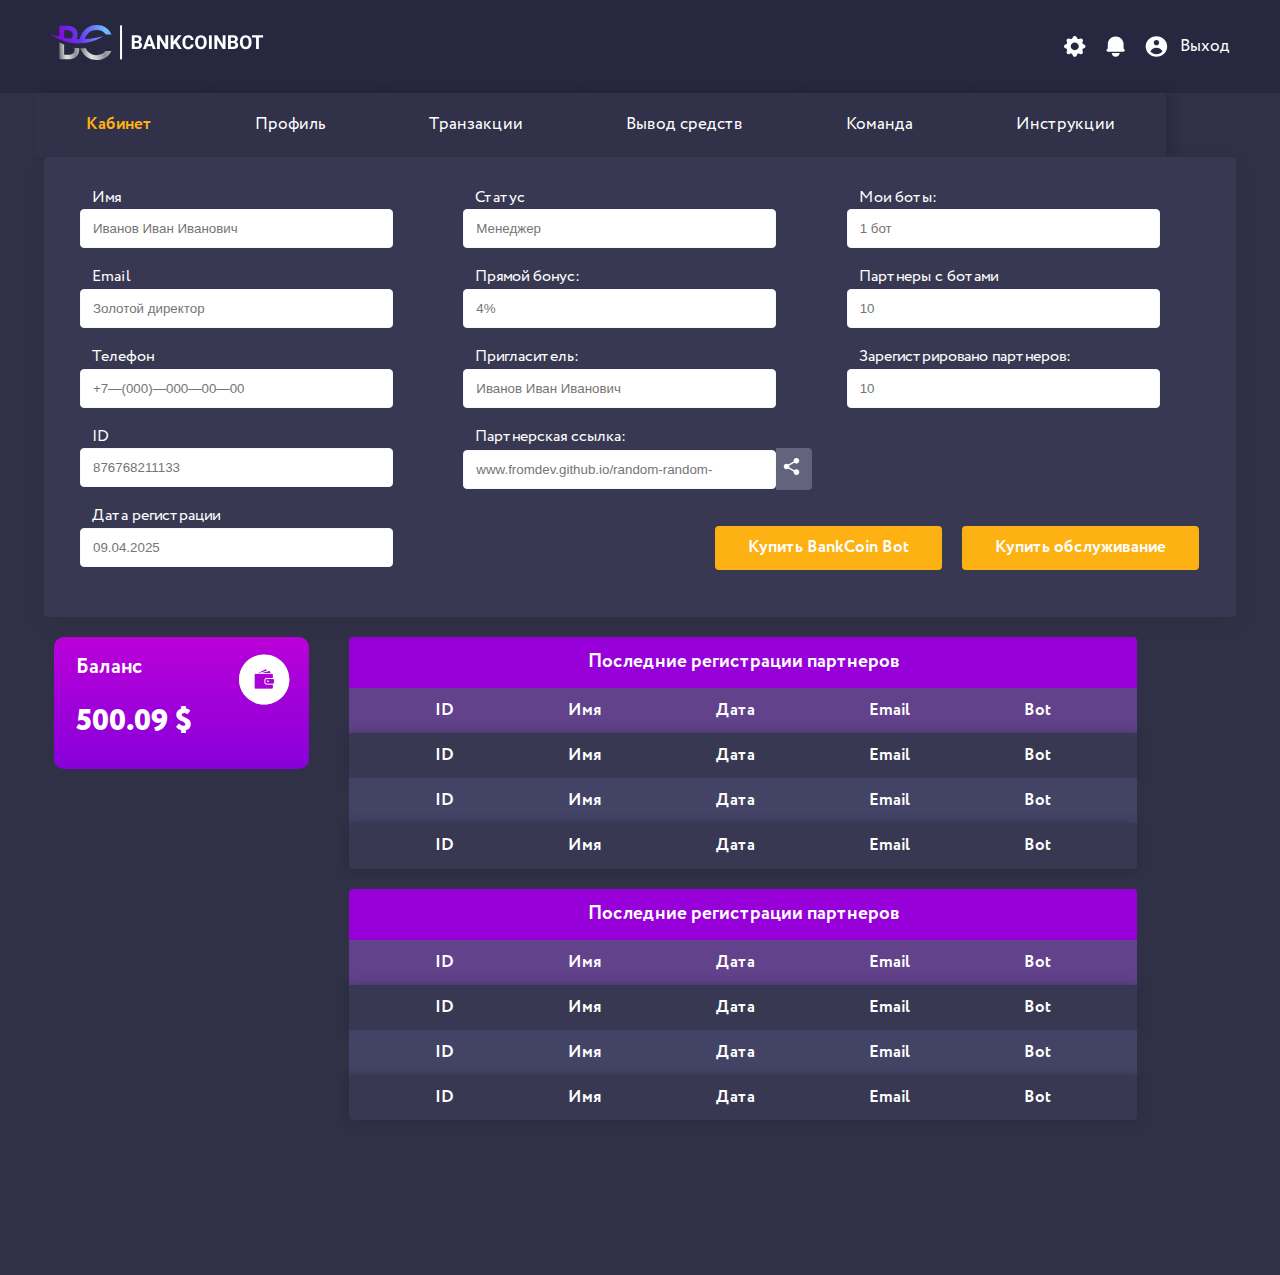
==== commit 5ee83b30: "commit 10" ====
--- a/cabinet.html
+++ b/cabinet.html
@@ -11,14 +11,15 @@
     <header class="header-cabinet">
         <div class="container">
             <div class="row">
-                <div class="col col-3 margin"><img src="./img/header_logo.svg" alt=""></div>
-                <div class="col col-5"></div>
+                <div class="col col-3 margin col-md-5"><img class="header-cabinet_logo" src="./img/header_logo.svg" alt=""></div>
+                <div class="col col-5 col-md-2"></div>
                 <div class="col col-4">
                     <div class="header-cabinet_icon">
-                        <img src="./img/cog.svg" alt="">
+                        <img class="hidden-md" src="./img/cog.svg" alt="">
                         <img class="header-cabinet-icon_bell" src="./img/bell.svg" alt="">
-                        <img src="./img/user-circle.svg" alt="">
-                        <a href="">Выход</a>
+                        <img class="hidden-md" src="./img/user-circle.svg" alt="">
+                        <a class="hidden-md" href="">Выход</a>
+                        <div class="mobile_hamburger"><img src="./img/hamburger-icon.png" alt=""></div>
                     </div>
                 </div>
             </div>
--- a/styles/style.css
+++ b/styles/style.css
@@ -1141,7 +1141,7 @@
 
 .cabinet-main form {
   display: grid;
-  gap: 15px 0px;
+  gap: 15px 31px;
   grid-template-columns: repeat(3, 1fr);
   grid-template-rows: repeat(5, 1fr);
   padding: 30px 37px 47px 36px;
@@ -1160,7 +1160,7 @@
   flex-direction: column;
   grid-row: 1;
   grid-column: 1;
-  width: 313px;
+  /* width: 313px; */
 }
 
 .cabinet-main_date {
@@ -1276,7 +1276,7 @@
   padding: 17px 19px 17px 22px;
   background: linear-gradient(to bottom, #BB00D9, #8700D9);
   border-radius: 10px;
-  margin-right: auto;
+  margin-right: 30px;
   height: 132px;
   width: 255px;
 }
@@ -1312,7 +1312,7 @@
   font-size: 19px;
   padding: 14px 0;
   background: #9800D9;
-  min-width: 825px;
+  min-width: 788px;
   text-align: center;
   color: white;
   border-top-left-radius: 4px;
@@ -1383,6 +1383,7 @@
   gap: 58px;
   padding: 31px 36px 46px 36px;
   background: #383852;
+  border-radius: 10px;
 }
 
 .profile-data_social {
@@ -1460,13 +1461,13 @@
 }
 
 .profile-data_number {
-  grid-column: 1 / span 2; /* первые две колонки */
+  grid-column: 1 / span 2; 
   grid-row: 4;
   max-width: 320px;
 }
 
 .profile-data_email {
-  grid-column: 3 / span 2; /* вторые две колонки */
+  grid-column: 3 / span 2; 
   grid-row: 4;
   max-width: 320px;
 }
@@ -1475,7 +1476,7 @@
   background: #303047;
 }
 
-.profile-main p {
+.profile-main a {
   padding: 20px 46px;
   background: #313149;
   box-shadow: 7px 0px 8px 0px #1E152738;
@@ -1483,9 +1484,133 @@
   /* border-radius: 4px; */
 }
 
-.profile-main p:nth-child(2) {
+.profile-main a:nth-child(2) {
   color: #FEB113;
   font-weight: 700;
+}
+
+.profile-change {
+  padding-bottom: 20px;
+}
+
+.profile-change_title {
+  background: #9800d9;
+  text-align: center;
+  padding: 15px;
+  font-size: 20px;
+  line-height: 1.235;
+  font-weight: 700;
+  border-top-right-radius: 10px;
+  border-top-left-radius: 10px;
+  color: var(--color-white);
+  margin-top: 20px;
+}
+
+.profile-change_wrap {
+  padding: 38px 36px 50px;
+  background: #383852;
+  border-bottom-left-radius: 10px;  
+  border-bottom-right-radius: 10px;
+}
+
+.profile-change_form {
+  display: flex;
+  flex-direction: column;
+  position: relative;
+}
+
+.profile-change_form label {
+  font-size: 16px;
+  color: var(--color-white);
+  margin-bottom: 4px;
+}
+
+.profile-change_form input {
+  padding: 10px 18px;
+  border-radius: 4px;
+  border: 1px solid #d9d9d9;
+  margin-bottom: 20px;
+  min-width: 350px;
+  font-size: 16px;
+}
+
+.profile-change_form img {
+  width: 19px;
+  height: 16px;
+  position: absolute;
+  left: 90%;
+  bottom: 35%;
+}
+
+.profile-change_list {
+  padding: 25px 0 0;
+  color: var(--color-white);
+}
+
+.profile-change_list li {
+  margin-bottom: 20px;
+    padding-left: 24px;
+    position: relative;
+    font-size: 16px;
+    line-height: 1.5;
+}
+
+.profile-change_list li::before {
+  content: "";
+  position: absolute;
+  left: 0;
+  top: 8px;
+  width: 5px;
+  height: 5px;
+  border-radius: 100%;
+  background: #feb113;
+}
+
+.profile-change-wrap_button {
+    display: inline-block;
+    color: #fff;
+    line-height: 1.18;
+    font-weight: 700;
+    background: #FEB113;
+    padding: 12px 63px;
+    text-align: center;
+    border-radius: 4px;
+    font-size: 17px;
+    margin-top: 54px;
+    margin-left: auto;
+    border: solid 1px #FEB113;
+}
+
+.password-info_title {
+  color: var(--color-white);
+  font-size: 18px;
+  font-weight: 700;
+  margin-bottom: 4px;
+}
+
+.password-info {
+  margin-top: 21px;
+  padding: 36px 45px 42px;;
+  background: linear-gradient(to bottom, #BE6BFF, #A437ED, #8900D9);
+  border-radius: 10px;
+  text-align: center;
+}
+
+.password-info p {
+  max-width: 272px;
+  text-align: center;
+  font-size: 14px;
+  color: var(--color-white);
+  margin-bottom: 13px;
+}
+
+.profile-change {
+  background: #303047;
+}
+
+.profile-data_form {
+  box-shadow: 0px 1px 10px 0px #222B41AD;
+  border-radius: 4px;
 }
 
 .mobile_hamburger {
@@ -1502,4 +1627,490 @@
 
 .register_mobile {
   display: none;
-} +} 
+
+.header-cabinet_logo {
+  min-width: 135px;
+}
+
+.header-cabinet a {
+  margin: auto;
+  margin-left: 12px;
+}
+
+.profile-data .profile-data-form_mobile {
+  display: none ;
+}
+
+
+/* ?_______________transactions______________* */
+.transactions-table {
+  background: #303047;
+  padding-bottom: 100px;
+}
+
+.transactions-table a {
+  display: block;
+  border-radius: 4px;
+  margin-top: 23px;
+  background: linear-gradient(to bottom, #FFC700, #FE9213);
+  padding: 11px 36px;
+  font-size: 16px;
+  color: var(--color-white);
+  text-align: center;
+}
+
+.dropdown {
+  position: relative;
+  display: inline-block;
+  width: 100%;
+}
+
+.dropdown-toggle img {
+  margin-left: 5px;
+}
+
+.dropdown-menu {
+  display: none;
+  position: absolute;
+  top: 110%;
+  left: 0;
+  background: #fff;
+  border: 1px solid #ccc;
+  border-radius: 8px;
+  box-shadow: 0 4px 12px rgba(0,0,0,0.1);
+  list-style: none;
+  padding: 10px 0;
+  margin: 0;
+  z-index: 1000;
+  min-width: 160px;
+}
+
+.dropdown-menu li {
+  padding: 10px 20px;
+  cursor: pointer;
+}
+
+.dropdown-menu li:hover {
+  background-color: #f0f0f0;
+}
+
+.dropdown.open .dropdown-menu {
+  display: block;
+}
+
+.dropdown-toggle {
+  padding: 11px 35px;
+  background: #FFC700;
+  color: var(--color-white);
+  border: solid 1px #FFC700;
+  border-radius: 4px;
+  cursor: pointer;
+  font-weight: 700;
+  font-size: 16px;
+  min-width: 100%;
+  margin-top: 23px;
+  margin-bottom: 17px;
+  white-space: nowrap;
+}
+
+.table {
+  /* min-width: 100%; */
+}
+
+.table table {
+  border-collapse: collapse;
+  width: 100%;
+}
+
+.table_id {
+  background: #9800D9;
+  border-collapse: collapse;
+}
+
+.table_id th {
+  padding: 13px 25px;
+  font-weight: 700;
+  font-size: 16px;
+  color: var(--color-white);
+}
+
+.table_id th:first-child {
+  border-top-left-radius: 10px;
+}
+
+.table_id th:last-child {
+  border-top-right-radius: 10px;
+}
+
+.table_info td {
+  padding: 20px 33px;
+  color: var(--color-white);
+}
+
+.table_info:nth-child(even) {
+  background: #383852;
+}
+
+.table_info:nth-child(odd) {
+  background: #434365;
+}
+
+.table_info .table_status {
+  display: block;
+  font-size: 16px;
+  font-weight: 400;
+  padding: 4px 7px;
+  border-radius: 4px;
+  min-width: 85px;
+  min-height: 24px;
+  text-align: center;
+}
+
+.table_color-g {
+  background: #83BD67;
+}
+
+.table_color-r {
+  background: #FF5756;
+}
+
+.table_color-o {
+  background: #FB8832;
+}
+
+/* ?_______________Withdraw______________* */
+
+.withdraw {
+  background: #303047;
+}
+
+.balance {
+  display: flex;
+  flex-direction: column;
+  background: linear-gradient(to bottom, #BB00D9, #8700D9);
+  border-radius: 10px;
+  padding: 17px 18px 17px 22px;
+  min-width: 212px;
+  width: 100%;
+  margin-bottom: 20px;
+}
+
+.balance_title {
+  display: flex;
+  justify-content: space-between;
+}
+
+.password_list {
+  position: relative;
+  padding-top: 10px;
+}
+
+.password_list li {
+  margin-bottom: 20px;
+  padding-left: 24px;
+  position: relative;
+  font-size: 16px;
+  line-height: 1.5;
+  color: var(--color-white);
+}
+
+.password_list li::before {
+  content: "";
+  position: absolute;
+  left: 0;
+  top: 8px;
+  width: 5px;
+  height: 5px;
+  border-radius: 100%;
+  background: #feb113;
+}
+
+.balance_title b {
+  color: var(--color-white);
+  font-weight: 700;
+}
+
+.balance_summ {
+  font-size: 31px;
+  font-weight: 800;
+  color: var(--color-white);
+}
+
+.withdraw_wrap {
+  display: flex;
+  flex-direction: column;
+  gap: 5px;
+  background: #383852;
+  box-shadow: 0px 1px 10px 0px #222B41AD;
+  padding: 25px 20px;
+  border-radius: 4px;
+}
+
+.withdraw_wrap input {
+  padding: 11px 20px;
+  border-radius: 4px;
+  border: solid 1px #fff;
+  min-width: 290px;
+}
+
+.withdraw_wrap .input-with-icon-1 {
+  padding: 11px 54px;
+  background-image: url(../img/withdraw_bitcoin.svg);
+  background-repeat: no-repeat; 
+  background-size: 20px 20px; 
+  background-position: 22px center;
+  border-radius: 4px;
+}
+
+.withdraw_wrap .input-with-icon-2 {
+  padding: 11px 54px;
+  background-image: url(../img/withdraw_usdt.svg);
+  background-repeat: no-repeat; 
+  background-size: 20px 20px; 
+  border: solid 1px #fff;
+  background-position: 22px center;
+  border-radius: 4px;
+}
+
+.withdraw_wrap span {
+  font-size: 12px;
+  color: #DCDCDC;
+  margin-left: 20px;
+  margin-top: 4px;
+  margin-bottom: 12px;
+}
+
+.withdraw_wrap button {
+  max-width: 207px;
+  width: 207px;
+  margin: 0 auto;
+  margin-top: 22px;
+}
+
+.command-table {
+  background: #303047;
+  padding-top: 20px;
+}
+
+.command-table_panel {
+  background: #383852;
+  padding: 30px 35px;
+  box-shadow: 0px 1px 10px 0px #222B41AD;
+  border-radius: 10px;
+}
+
+.command-table-panel_group {
+  display: flex;
+  flex-direction: column;
+  color: var(--color-white);
+}
+
+.command-table-panel_group input {
+  padding: 10px 18px;
+  border-radius: 4px;
+  color: #013965;
+  width: 100%;
+  padding: 10px 15px;
+  border: 1px solid #ccc;
+  background-color: #fff;
+  font-size: 14px;
+}
+
+.command-tabletable-block_title {
+  background: #9800d9;
+  padding: 14px 15px;
+  text-align: center;
+  font-weight: 700;
+  font-size: 19px;
+  line-height: 1.23;
+  color: #fff;
+  border-top-left-radius: 8px;
+  border-top-right-radius: 8px;
+}
+
+
+
+
+
+
+
+
+
+.command-table {
+  background: #303047;
+  padding: 40px 0;
+}
+
+.command-table_panel {
+  margin-bottom: 30px;
+}
+
+.command-table-panel_group {
+  margin-bottom: 20px;
+}
+
+.command-table-panel_group label {
+  display: block;
+  font-weight: bold;
+  margin-bottom: 8px;
+  font-weight: 400;
+}
+
+.command-tabletable_block {
+  margin-bottom: 40px;
+}
+
+.command-tabletable-block_title {
+  font-size: 20px;
+  font-weight: 700;
+  color: var(--color-white);
+  font-size: 19px;
+}
+
+.table_title {
+    background: #9800d9;
+    padding: 14px 15px;
+    text-align: center;
+    border-top-left-radius: 8px;
+    border-top-right-radius: 8px;
+    color: var(--color-white);
+    font-size: 19px;
+    font-weight: 700;
+    margin-top: 20px;
+}
+
+.table {
+  width: 100%;
+  border-collapse: collapse;
+  background: #fff;
+}
+
+.table th,
+.table td {
+  border: 1px solid #4B4B67;
+  padding: 14px;
+  text-align: center;
+  font-size: 15px;
+  color: var(--color-white);
+}
+
+.table thead {
+  background-color: #62428B;
+  font-size: 15px;
+  color: var(--color-white);
+  font-weight: 700;
+}
+
+.table tbody tr:nth-child(even) {
+  background-color: #434365;
+}
+
+.table tbody tr:nth-child(odd) {
+  background-color: #383852;
+}
+
+.stats {
+  display: flex;
+  gap: 20px;
+  flex-wrap: wrap;
+  justify-content: center;
+  margin-top: 40px;
+}
+
+.stats_item {
+  display: flex;
+  align-items: center;
+  border-radius: 12px;
+  padding: 15px 20px;
+  min-width: 250px;
+  background: linear-gradient(to bottom, #BE6BFF, #A437ED, #8900D9);
+  box-shadow: 0px 4px 11px 0px #4A1D662E;
+  color: var(--color-white);
+}
+
+.stats_item img {
+  width: 40px;
+  height: 40px;
+  margin-right: 15px;
+}
+
+.stats_item span {
+  display: block;
+  font-size: 14px;
+  color: var(--color-white);
+}
+
+.stats_item b {
+  font-size: 17px;
+  color: var(--color-white);
+
+}
+
+.command-tabletable-block_text {
+  color: var(--color-white);
+  font-size: 17px;
+  font-size: 14px;
+}
+
+.table-responsive {
+  margin-bottom: 20px;
+}
+
+.table-color th:nth-child(1) {
+  padding: 24px 20px;
+  background: #5A338C;
+}
+
+.table-color td:nth-child(1) {
+  background: #5A338C;
+  padding: 24px 20px;
+}
+
+.table-block_color-b {
+  background: #383852;
+}
+
+.instructions {
+  background: #383852;
+}
+
+.instructions_wrap {
+  display: flex;
+  flex-direction: column;
+  gap: 10px;
+}
+
+.instructions-wrap_button {
+  padding: 14px 0;
+  padding-left: 52px;
+  background: linear-gradient(to bottom, #A437ED, #8900D9);
+  border-radius: 69px;
+  color: var(--color-white);
+  font-weight: 700;
+}
+
+.instructions_wrap .instructions-wrap_button:nth-child(1) {
+  padding-right: 74px;
+}
+
+.instructions_wrap .instructions-wrap_button:nth-child(2) {
+  padding-right: 34px;
+}
+
+.instructions_photo {
+  border-radius: 10px;
+  box-shadow: 0px 1px 10px 0px #222B41AD;
+}
+
+.instructions_wrap {
+  margin-top: 20px;
+}
+
+.instructions_photo {
+  margin-top: 20px;
+}
+
+.instructions_wrap_photo {
+  text-align: center;
+}--- a/styles/media.css
+++ b/styles/media.css
@@ -20,7 +20,8 @@
 
 @media (max-width: 1399px) {
     .cabinet-main form {
-        margin: 0 20px;
+        margin: 0 10px;
+        width: 100%;
     }
 
     .cabinet-registrations_balance {
@@ -79,6 +80,42 @@
     .cabinet-registrations-wrap_item p {
         min-width: 0px;
     }
+
+    .cabinet-registrations_balance {
+        margin-right: 0;
+    }
+
+
+    .profile-data_grid {
+        grid-template-rows: repeat(4, 63px);
+        grid-template-columns: repeat(3, 171px);
+    }
+
+    .profile-data_social input {
+        min-width: 0;
+        width: 100%;
+      }
+
+    .profile-data_social {
+        max-width: 400px;
+    }
+
+    .profile-main a {
+        padding: 17px 34px;
+    }
+
+    .profile-change_form input {
+        min-width: 269px;
+    }
+
+    .profile-change-wrap_button {
+        margin-top: 35px;
+    }
+
+    .withdraw_wrap input {
+        min-width: 0;
+    }
+   
 }
 
 @media (max-width: 991px) {
@@ -253,7 +290,7 @@
       }
 
       .cabinet-main form {
-        grid-template-columns: repeat(3, 220px);
+        grid-template-columns: repeat(3, 1FR);
         gap: 20px;
       }
 
@@ -282,6 +319,84 @@
         width: 100%;
         margin-right: 20px;
       }
+
+      .cabinet-main form {
+        width: 100%;
+    }
+
+    .cabinet-registrations_balance {
+        margin-right: 20px;
+    }
+
+    .cabinet-main form input {
+        width: 100%;
+    } 
+
+    
+    .profile-data_grid {
+        grid-template-rows: repeat(4, 63px);
+        grid-template-columns: repeat(3, 120px);
+    }
+
+    .profile-data_social input {
+        min-width: 0;
+        width: 100%;
+      }
+
+    .profile-data_social {
+        max-width: 172px;
+    }
+
+    .profile-main a {
+        padding: 17px 34px;
+    }
+
+    .profile-change_form input {
+        min-width: 100px;
+    }
+
+    .profile-change-wrap_button {
+        margin-top: 35px;
+    }
+
+    .profile-data_social button {
+        width: 147px;
+    }
+
+    .profile-data form {
+        gap: 20px;
+    }
+
+    .profile-data form input {
+        max-width: 150px;
+    }
+
+    .profile-data form {
+        padding: 20px 15px;
+    }
+
+    .password-info {
+        padding: 30px 20px 40px;
+    }
+
+    .table table {
+        margin-top: 20px;
+    }
+
+    .table-responsive {
+        width: 100%;
+        overflow-x: auto;
+      }
+
+    .withdraw_wrap {
+        padding: 20px 15px;
+    }
+    
+    .withdraw_wrap button {
+        max-width: 100%;
+        width: 100%;
+    }
+    
 
 }
 
@@ -339,7 +454,7 @@
     }
 
     .hidden-md {
-        display: none;
+        display: none !important;
     }
 
     .contact-form_right {
@@ -423,6 +538,64 @@
     .cabinet-main_btn {
         grid-column: 1;
     }
+
+    .cabinet-main form {
+        display: flex;
+        flex-direction: column;
+    }
+
+    .cabinet-main form input {
+        max-width: 100%;
+    }
+
+    .cabinet-main_btn {
+        /* margin-left: 0; */
+        margin-right: auto;
+    }
+
+    .mobile_hamburger img {
+        min-width: 50px;
+    }
+
+    .cabinet-registrations {
+        padding-bottom: 50px;
+    }
+
+    .cabinet-registrations-wrap_item p {
+        font-size: 16px;
+    }
+
+    .cabinet-registrations-wrap-item_span span {
+        font-size: 15px;
+    }
+
+    .profile-data_grid {
+        display: flex;
+    }
+
+    .profile-data .profile-data-form_mobile {
+        display: flex;
+        flex-direction: column;
+    }
+
+    .profile-data form input {
+        max-width: 100%;
+    }
+
+    .profile-data-form-mobile_title {
+        color: var(--color-white);
+        font-weight: 700;
+        line-height: 1.5;
+    }
+
+    .profile-data_social {
+        max-width: 100%;
+    }
+
+    .password-info p {
+        max-width: 100%;
+    }
+
     
 }
 
@@ -485,6 +658,19 @@
         max-width: 90%;
     }
 
-
+    .cabinet-main_btn {
+        display: flex;
+        flex-direction: column;
+        width: 100%;
+    }
+
+    .cabinet-registrations-wrap-item_span {
+        padding: 12px 22px;
+    }
+
+    .instructions-wrap_button {
+        font-size: 15px;
+        padding-left: 30px;
+    }
 
 }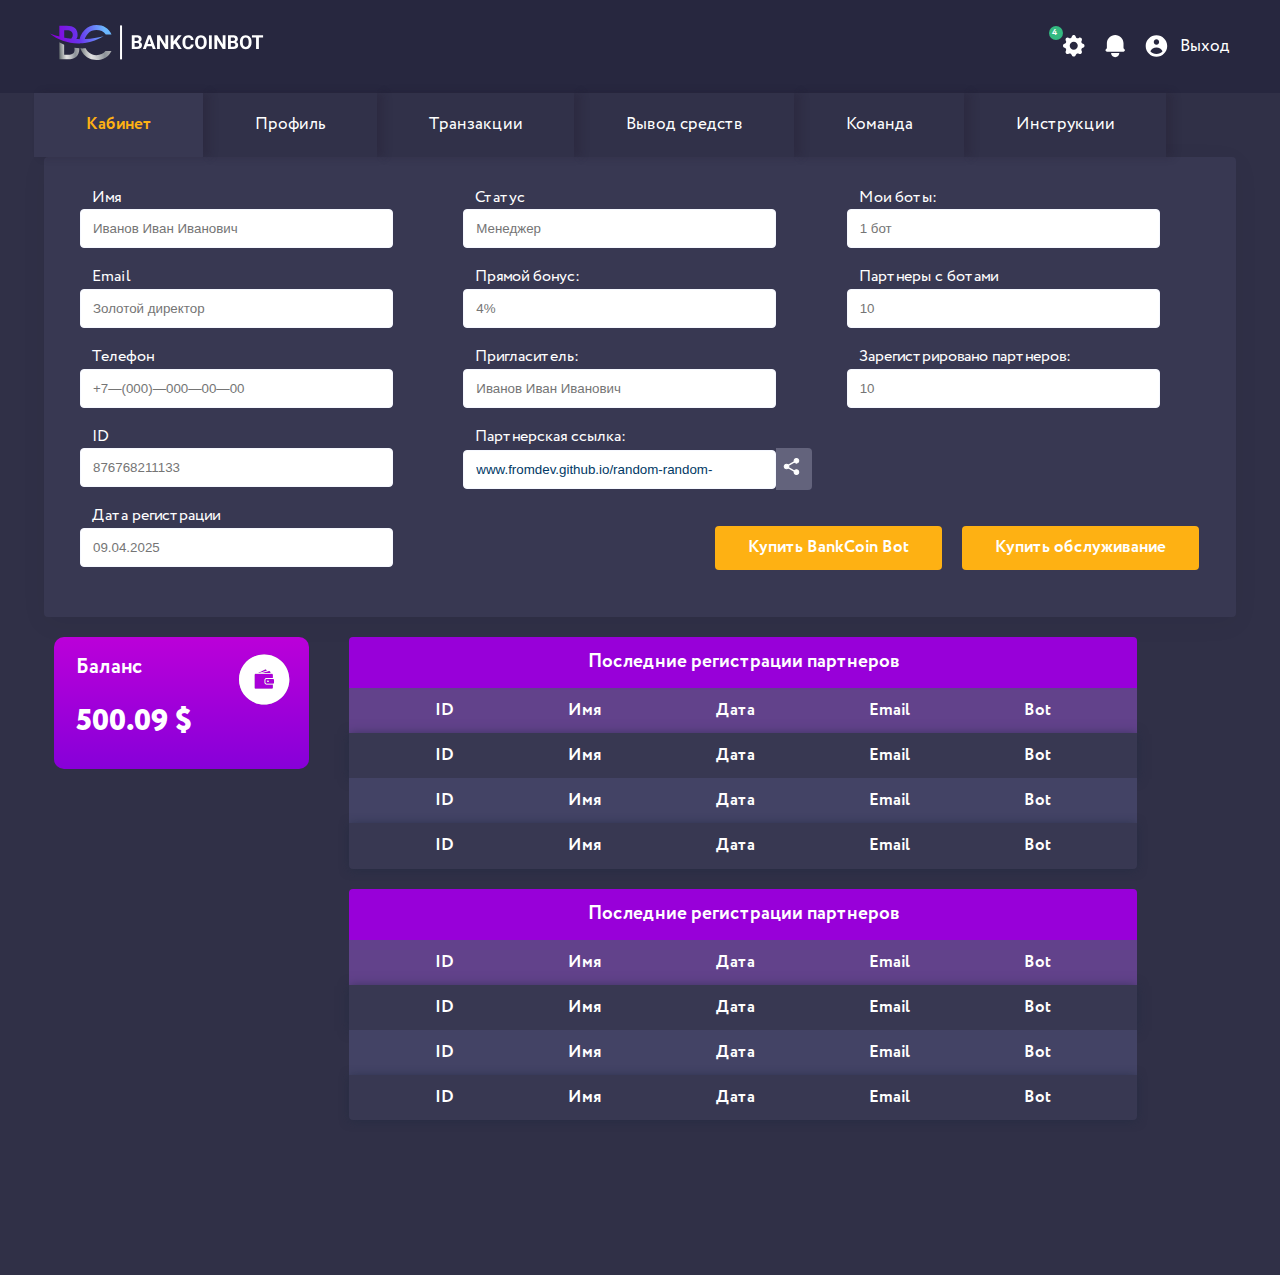
==== commit 4fe2690a: "commit 11" ====
--- a/cabinet.html
+++ b/cabinet.html
@@ -29,12 +29,14 @@
     <section class="cabinet-main">
         <div class="container">
             <div class="row desktop">
-                <a>Кабинет</a>
-                <a>Профиль</a>
-                <a>Транзакции</a>
-                <a>Вывод средств</a>
-                <a>Команда</a>
-                <a>Инструкции</a>
+                <nav class="row col">
+                    <a class="btn-nav-active">Кабинет</a>
+                    <a>Профиль</a>
+                    <a>Транзакции</a>
+                    <a>Вывод средств</a>
+                    <a>Команда</a>
+                    <a>Инструкции</a>
+                </nav>
             </div>
             <div class="row">
                 <form action="">
@@ -81,10 +83,11 @@
                     <div class="cabinet-main_partner-link">
                         <label for="">Партнерская ссылка:</label>
                         <div class="cabinet-main-partner-link_wrap">
-                            <input type="text" placeholder="www.fromdev.github.io/random-random-">
-                            <img src="./img/cabinet-main_icon-1.svg" alt="">
+                            <input type="text" id="partner-link" value="www.fromdev.github.io/random-random-" readonly>
+                            <img src="./img/cabinet-main_icon-1.svg" alt="Скопировать" id="copy-btn">
                         </div>
                     </div>
+                    
                     <div class="cabinet-main_date">
                         <label for="">Дата регистрации</label>
                         <input type="text" placeholder="09.04.2025">
@@ -132,5 +135,7 @@
             </div>
         </div>
     </section>
+    
+    <script src="./js/cabinet.js"></script>
 </body>
 </html>--- a/styles/style.css
+++ b/styles/style.css
@@ -91,6 +91,11 @@
   background: #281C02;
 }
 
+.btn-nav-active {
+  color: #FEB113 !important;
+  font-weight: 700;
+}
+
 .container {
   max-width: 1212px;
   width: 100%;
@@ -101,7 +106,7 @@
 
 /* *_______________header_______________* */
 .header {
-  position: relative;
+  /* position: relative; */
   overflow: visible;
   padding: 20px;
   color: var(--color-white);
@@ -1134,11 +1139,6 @@
   /* border-radius: 4px; */
 }
 
-.cabinet-main a:first-child {
-  color: #FEB113;
-  font-weight: 700;
-}
-
 .cabinet-main form {
   display: grid;
   gap: 15px 31px;
@@ -1264,7 +1264,91 @@
   outline: none;
 }
 
+form input:hover, .cabinet-main form input:focus {
+  border: 1px solid #E293D3 !important;
+  box-shadow: 0px 0px 0px 2px #E293D37F !important;
+  outline: none !important;
+}
+
+
+
 /* *_______________cabinet-main _______________* */
+
+.cabinet-main nav a:nth-child(1)  {
+  z-index: 100;
+  background: #383852;
+}
+
+.cabinet-main nav a:nth-child(2)  {
+  z-index: 90;
+}
+
+.cabinet-main nav a:nth-child(3)  {
+  z-index: 80;
+}
+
+.cabinet-main nav a:nth-child(4)  {
+  z-index: 70;
+}
+
+.cabinet-main nav a:nth-child(5)  {
+  z-index: 60;
+}
+
+.cabinet-main nav a:nth-child(6)  {
+  z-index: 50;
+}
+
+
+.profile-main  .col a:nth-child(1) {
+  z-index: 100;
+}
+
+.profile-main .col a:nth-child(2) {
+  z-index: 90;
+}
+
+.profile-main .col a:nth-child(3) {
+  z-index: 80;
+}
+
+.profile-main .col a:nth-child(4) {
+  z-index: 70;
+}
+
+.profile-main .col a:nth-child(5) {
+  z-index: 60;
+}
+
+.profile-main .col a:nth-child(6) {
+  z-index: 50;
+}
+
+.header-cabinet-icon_bell {
+  position: relative;
+  width: 20px;
+  height: 40px;
+}
+
+.header-cabinet_icon {
+  position: relative;
+}
+
+.header-cabinet_icon::before {
+  content: '4';
+  display: flex;
+  color: rgb(255, 255, 255);
+  font-size: 9px;
+  width: 14px;
+  height: 14px;
+  text-align: center;
+  justify-content: center;
+  background: #34B981;
+  border-radius: 50%;
+  align-items: center;
+  font-weight: 600;
+}
+
 .cabinet-registrations {
   padding-top: 20px;
   padding-bottom: 155px;
@@ -1481,12 +1565,8 @@
   background: #313149;
   box-shadow: 7px 0px 8px 0px #1E152738;
   color: #FFFFFF;
+  cursor: pointer;
   /* border-radius: 4px; */
-}
-
-.profile-main a:nth-child(2) {
-  color: #FEB113;
-  font-weight: 700;
 }
 
 .profile-change {
@@ -1529,9 +1609,43 @@
   padding: 10px 18px;
   border-radius: 4px;
   border: 1px solid #d9d9d9;
+  background: #32B9F408;
   margin-bottom: 20px;
   min-width: 350px;
+  max-width: 350px;
   font-size: 16px;
+  height: 45px;
+  outline: none;
+  letter-spacing: 1.5px;
+}
+
+.profile-change_form img {
+  cursor: pointer;
+  display: none; 
+}
+
+.profile-change_form .toggle-password {
+  display: block; 
+}
+
+.profile-change_form .eye-open {
+  display: none; 
+}
+
+.profile-change_form input[type="password"].visible {
+  background-color: white; 
+}
+
+
+.profile-change_form input.visible {
+  background-color: #F9FDFF; 
+  color: #CBCBCB;
+}
+
+.profile-change_form input[type="password"] {
+  font-size: 32px;
+  letter-spacing: 12px; 
+  color: white;
 }
 
 .profile-change_form img {
@@ -1929,17 +2043,8 @@
   border-top-right-radius: 8px;
 }
 
-
-
-
-
-
-
-
-
 .command-table {
   background: #303047;
-  padding: 40px 0;
 }
 
 .command-table_panel {
@@ -2082,6 +2187,8 @@
 }
 
 .instructions-wrap_button {
+  all: unset;
+  cursor: pointer;
   padding: 14px 0;
   padding-left: 52px;
   background: linear-gradient(to bottom, #A437ED, #8900D9);
@@ -2103,14 +2210,133 @@
   box-shadow: 0px 1px 10px 0px #222B41AD;
 }
 
-.instructions_wrap {
-  margin-top: 20px;
-}
-
 .instructions_photo {
   margin-top: 20px;
 }
 
 .instructions_wrap_photo {
   text-align: center;
-}+  background: var(--color-white);
+  width: 635px;
+  height: 844px;
+  box-shadow: 0px 1px 10px 0px #222B41AD;
+  border-radius: 10px;
+  padding: 20px 15px;
+  color:#8900D9;
+  font-size: 25px;
+  font-weight: 700;
+}
+
+.instructions {
+  padding-top: 20px;
+  padding-bottom: 150px;
+}
+
+
+.message_title {
+  display: flex;
+  justify-content: space-between;
+  margin-bottom: 22px;
+  font-size: 14px;
+  font-weight: 700;
+  color: #B3B3C3;
+}
+
+.message_title b {
+  font-size: 18px;
+  font-weight: 700;
+  color: var(--color-white);
+}
+
+.message_wrap {
+  display: flex;
+  flex-direction: column;
+  gap: 5px;
+}
+
+.message-wrap_card {
+  display: flex;
+  justify-content: space-between;
+  padding: 14px 19px 20px 21px;
+  background: #383858;
+  border-radius: 3px;
+}
+
+.message-wrap_card p {
+  color: #babacf;
+  font-size: 14px;
+  max-width: 415px;
+}
+
+.message-wrap_card span {
+  font-size: 15px;
+  font-weight: 700;
+  color: #d1d1dd;
+}
+
+.message-wrap-card-date {
+  font-size: 14px;
+  color: #CBCBD9;
+  margin-top: 4px;
+}
+
+.message_wrap .message-wrap_card:nth-child(3) {
+  background: #2E2E49;
+  color: #cdcdcd;
+}
+
+.message_wrap .message-wrap_card:nth-child(3) span {
+  color: white;
+}
+
+.message_wrap .message-wrap_card:nth-child(4) {
+  background: #2E2E49;
+  color: #747497;
+  opacity: 70%;
+}
+
+.message_wrap .message-wrap_card:nth-child(4) span {
+  color: #b3b3c3;
+}
+
+.message_bottom {
+  margin-top: 15px;
+  font-size: 14px;
+  font-weight: 700;
+  color: white;
+  text-align: center;
+}
+.message {
+  background: #27273F;
+  padding: 30px 18px 28px 18px;
+  box-shadow: 0px 6px 27px 0px #0000000D;
+  border-radius: 10px;
+  width: 602px;
+  height: 546px;
+}
+
+.message {
+  visibility: hidden;
+  position: fixed;
+  top: -100%;
+  right: 10%;
+  max-height: 546px;
+  overflow-y: auto;
+  z-index: 1000;
+  transition: top 0.3s ease, visibility 0s 0.3s;
+}
+
+.message.show {
+  visibility: visible;
+  top: 10%;
+  transition: top 0.3s ease, visibility 0s;
+}
+
+.header-cabinet-icon_bell {
+  cursor: pointer;
+  transition: transform 0.3s ease;
+}
+
+.header-cabinet-icon_bell:hover {
+  transform: scale(1.1);
+}
--- a/styles/media.css
+++ b/styles/media.css
@@ -102,6 +102,7 @@
 
     .profile-main a {
         padding: 17px 34px;
+        cursor: pointer;
     }
 
     .profile-change_form input {
@@ -114,6 +115,12 @@
 
     .withdraw_wrap input {
         min-width: 0;
+    }
+
+    .instructions_wrap_photo {
+        display: block;
+        width: 100%;
+        margin-top: 20px;
     }
    
 }
@@ -353,6 +360,7 @@
 
     .profile-change_form input {
         min-width: 100px;
+        max-width: 100%;
     }
 
     .profile-change-wrap_button {
@@ -396,6 +404,45 @@
         max-width: 100%;
         width: 100%;
     }
+
+    .steps_list li:nth-child(even) {
+        margin-left: auto;
+        margin-right: 200px;
+    }
+
+    .steps_list li:nth-child(odd) {
+        margin-left: 100px;
+    }
+
+    .steps_list li {
+        display: flex;
+        max-width: 100%;
+        flex-direction: column;
+        align-items: center;
+    }
+
+    .steps_list li img {
+        min-width: 47px;
+        text-align: center;
+    }
+
+    .steps_list p {
+        max-width: 400%;
+        min-width: 259px;
+    }
+
+    .steps_line {
+        min-width: 22px;
+        min-height: 780px;
+    }
+
+    .steps_list {
+        gap: 40px;
+        /* white-space: nowrap; */
+        text-align: center;
+    }
+
+    
     
 
 }
@@ -596,7 +643,32 @@
         max-width: 100%;
     }
 
+    .steps_list li:nth-child(even) {
+        margin-left: auto;
+    }
+
+    .steps_list li:nth-child(odd) {
+        margin-right: auto;
+    }
+
+    .steps_list {
+        gap: 126px;
+    }
+
+    .steps_line {
+        min-height: 1501px;
+    }
+
+    .safety_hand {
+        width: 100%;
+    }
+
+    .safety_left {
+        max-width: 100%;
+    }
+
     
+
 }
 
 @media (max-width: 576px) {
@@ -673,4 +745,11 @@
         padding-left: 30px;
     }
 
+    .instructions_wrap_photo {
+        font-size: 16px;
+        height: 300px;
+    }
+
+
+
 }